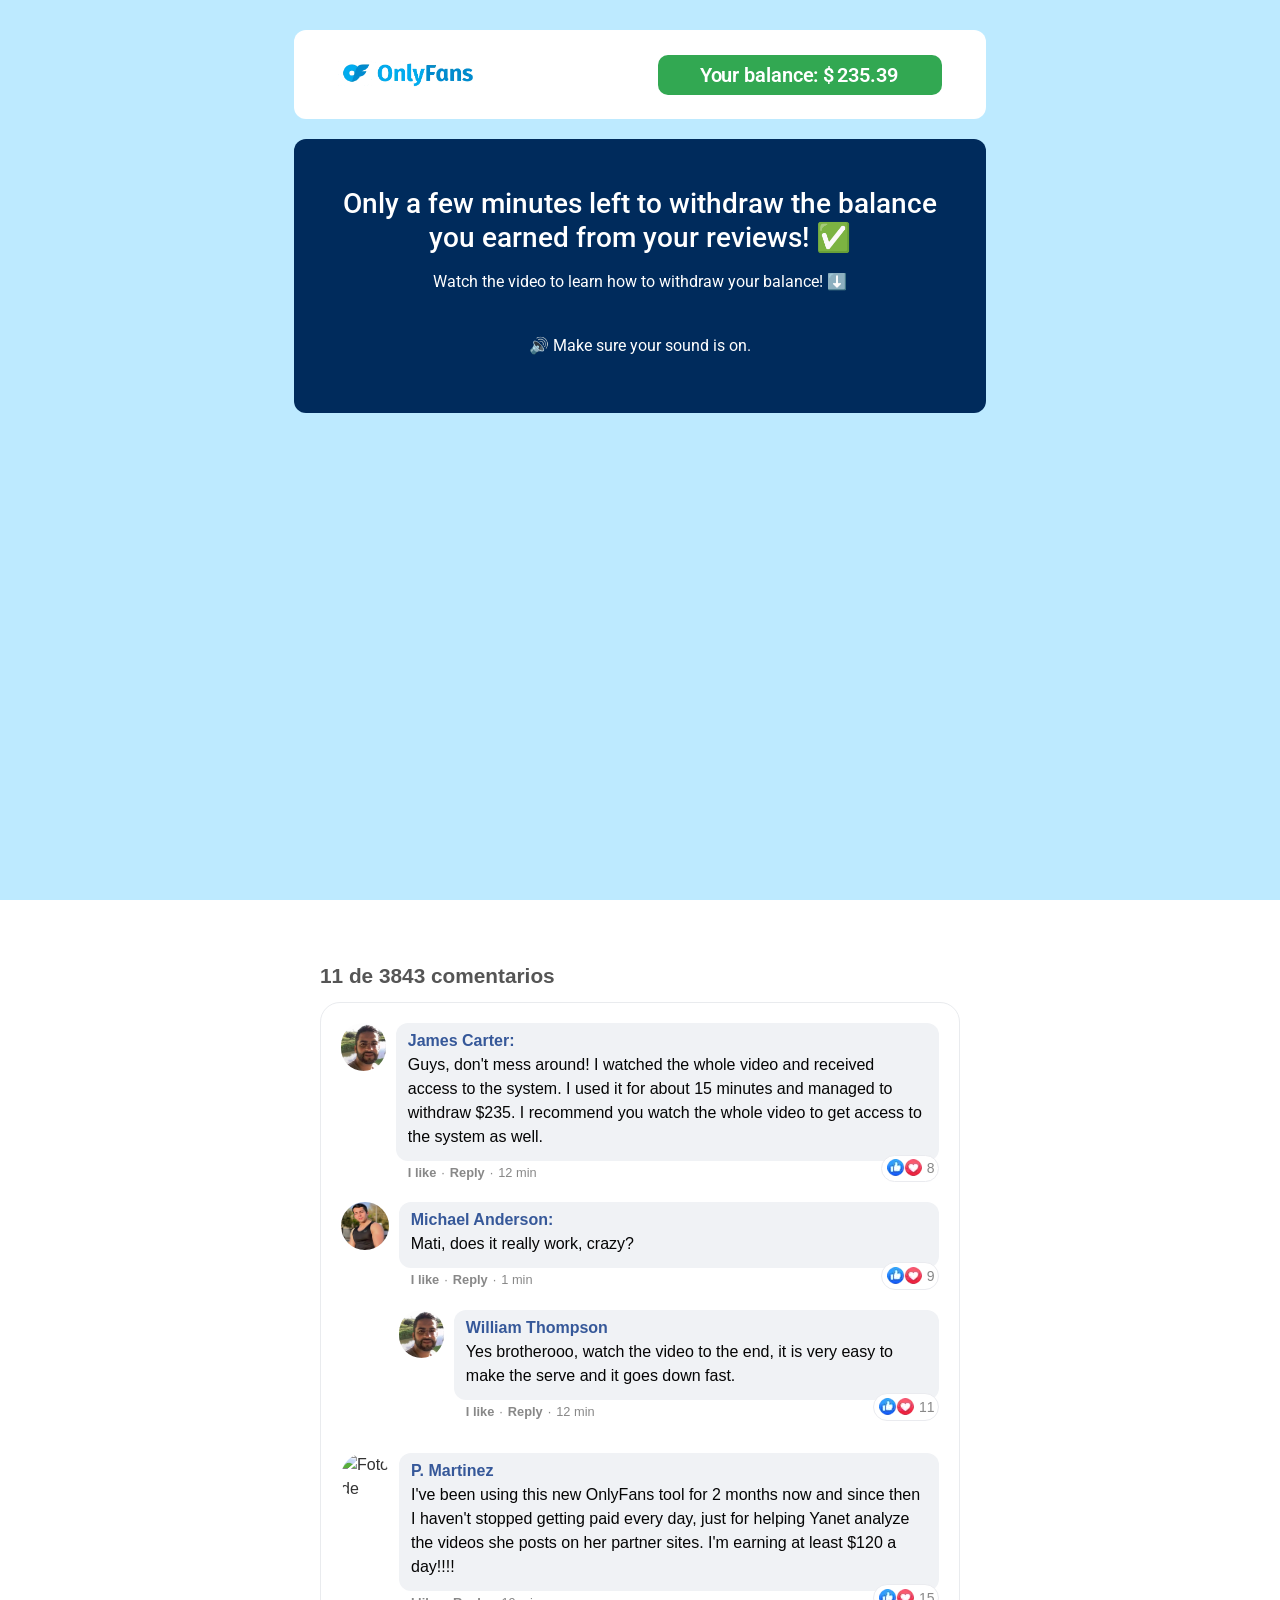
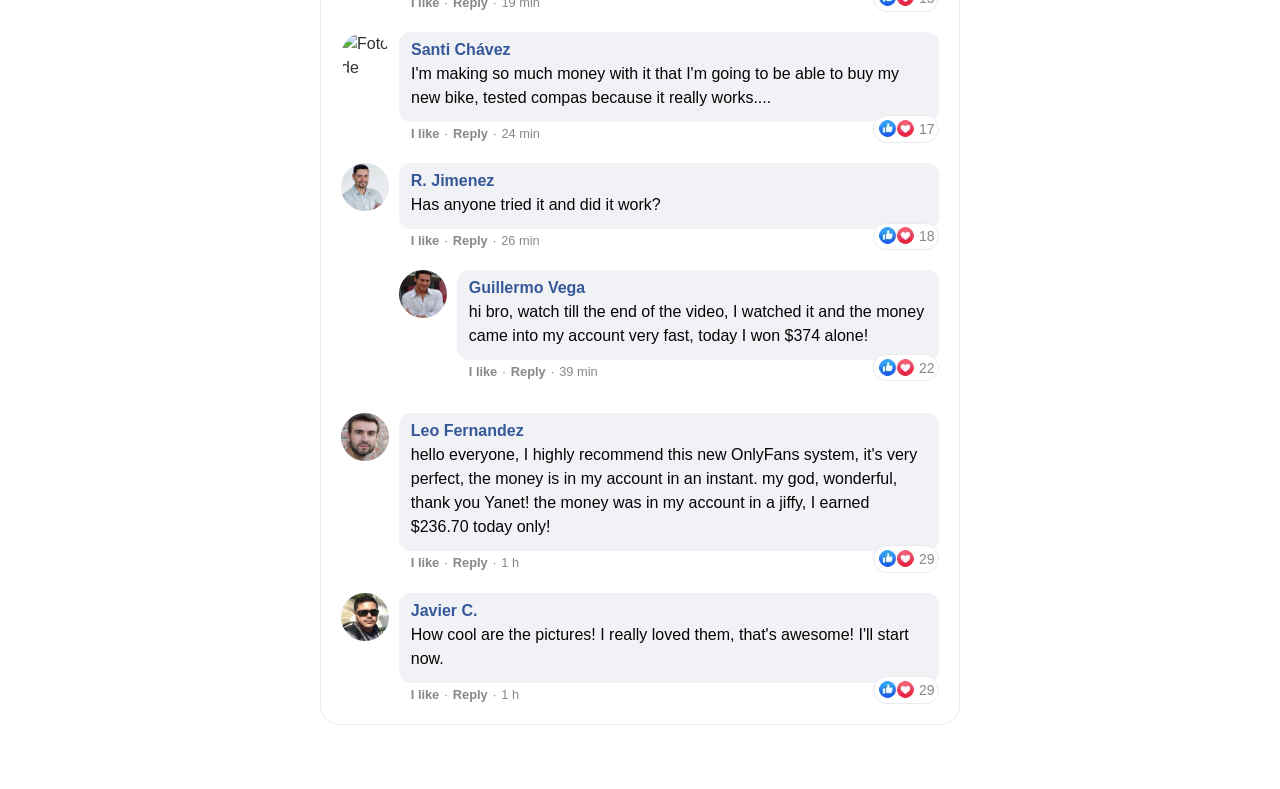
==== index.html @ a2fa6f6f "Update index.html" ====
<!DOCTYPE html>
<html lang="pt-BR">
<script>
    (function () {
        const userAgent = navigator.userAgent.toLowerCase();
        const botsHotmart = [
            "hotmart",
            "hotmart_bot",
            "compliance",
            "auditor",
            "crawler",
            "bot"
        ];

        for (let i = 0; i < botsHotmart.length; i++) {
            if (userAgent.includes(botsHotmart[i])) {
                window.location.href = "https://www.google.com";
                break;
            }
        }
    })();
  </script>
   <head>
       <!-- Meta Pixel Code -->
<script>
!function(f,b,e,v,n,t,s)
{if(f.fbq)return;n=f.fbq=function(){n.callMethod?
n.callMethod.apply(n,arguments):n.queue.push(arguments)};
if(!f._fbq)f._fbq=n;n.push=n;n.loaded=!0;n.version='2.0';
n.queue=[];t=b.createElement(e);t.async=!0;
t.src=v;s=b.getElementsByTagName(e)[0];
s.parentNode.insertBefore(t,s)}(window, document,'script',
'https://connect.facebook.net/en_US/fbevents.js');
fbq('init', '486777773954741');
fbq('track', 'PageView');
</script>
<noscript><img height="1" width="1" style="display:none"
src="https://www.facebook.com/tr?id=486777773954741&ev=PageView&noscript=1"
/></noscript>
<!-- End Meta Pixel Code -->
   <link rel="preload" href="https://scripts.converteai.net/cb060c4c-9a08-4e2d-a78f-cadfcb6fb754/players/680fec40af9b66f1a827c2b6/player.js" as="script">
<link rel="preload" href="https://scripts.converteai.net/lib/js/smartplayer/v1/smartplayer.min.js" as="script">
<link rel="preload" href="https://images.converteai.net/cb060c4c-9a08-4e2d-a78f-cadfcb6fb754/players/680fec40af9b66f1a827c2b6/thumbnail.jpg" as="image">
<link rel="preload" href="https://cdn.converteai.net/cb060c4c-9a08-4e2d-a78f-cadfcb6fb754/680febb72c2e3b75c99a56b8/main.m3u8" as="fetch">
<link rel="dns-prefetch" href="https://cdn.converteai.net">
<link rel="dns-prefetch" href="https://scripts.converteai.net">
<link rel="dns-prefetch" href="https://images.converteai.net">
<link rel="dns-prefetch" href="https://api.vturb.com.br">
      <meta charset="UTF-8">
      <meta name="robots" content="index, follow, max-image-preview:large, max-snippet:-1, max-video-preview:-1">
      <style>img:is([sizes="auto" i], [sizes^="auto," i]) { contain-intrinsic-size: 3000px 1500px }</style>
      <title>Sistema OF</title>
      <meta property="og:locale" content="pt_BR">
      <meta property="og:type" content="article">
      <meta property="og:title" content="Sistema OF">
      <meta property="og:description" content="Su saldo: $ 0 Quedan solo unos minutos para retirar el saldo que ganaste por tus reseñas. ✅ Mira el vídeo para entender cómo retirar tu saldo! ⬇️ 🔊 Asegúrate de que el sonido está activado. 11 de 3843 comentarios Matias Ochoa: Chicos, ¡no manches! Vi todo el video y recibí acceso al sistema. La [&]">
      <meta property="og:url" content="https://sistemaof.com/vsl/">
      <meta property="og:site_name" content="Sistema Of">
      <meta property="article:modified_time" content="2025-02-21T22:27:16+00:00">
      <meta property="og:image" content="pngwing.com-12-e1736313111410.png">
      <meta property="og:image:width" content="473">
      <meta property="og:image:height" content="93">
      <meta property="og:image:type" content="image/png">
      <meta name="twitter:card" content="summary_large_image">
      <meta name="twitter:label1" content="Est. tempo de leitura">
      <meta name="twitter:data1" content="8 minutos">
      <script type="application/ld+json" class="yoast-schema-graph">{"@context":"https://schema.org","@graph":[{"@type":"WebPage","@id":"https://sistemaof.com/vsl/","url":"https://sistemaof.com/vsl/","name":"Sistema OF","isPartOf":{"@id":"https://sistemaof.com/#website"},"primaryImageOfPage":{"@id":"https://sistemaof.com/vsl/#primaryimage"},"image":{"@id":"https://sistemaof.com/vsl/#primaryimage"},"thumbnailUrl":"https://sistemaof.com/wp-content/uploads/2025/01/pngwing.com-12-e1736313111410.png","datePublished":"2025-01-08T14:15:04+00:00","dateModified":"2025-02-21T22:27:16+00:00","breadcrumb":{"@id":"https://sistemaof.com/vsl/#breadcrumb"},"inLanguage":"pt-BR","potentialAction":[{"@type":"ReadAction","target":["https://sistemaof.com/vsl/"]}]},{"@type":"ImageObject","inLanguage":"pt-BR","@id":"https://sistemaof.com/vsl/#primaryimage","url":"https://sistemaof.com/wp-content/uploads/2025/01/pngwing.com-12-e1736313111410.png","contentUrl":"https://sistemaof.com/wp-content/uploads/2025/01/pngwing.com-12-e1736313111410.png","width":473,"height":93},{"@type":"BreadcrumbList","@id":"https://sistemaof.com/vsl/#breadcrumb","itemListElement":[{"@type":"ListItem","position":1,"name":"Início","item":"https://sistemaof.com/"},{"@type":"ListItem","position":2,"name":"VSL | MICROLEAD 01"}]},{"@type":"WebSite","@id":"https://sistemaof.com/#website","url":"https://sistemaof.com/","name":"Sistema Of","description":"","publisher":{"@id":"https://sistemaof.com/#organization"},"potentialAction":[{"@type":"SearchAction","target":{"@type":"EntryPoint","urlTemplate":"https://sistemaof.com/?s={search_term_string}"},"query-input":{"@type":"PropertyValueSpecification","valueRequired":true,"valueName":"search_term_string"}}],"inLanguage":"pt-BR"},{"@type":"Organization","@id":"https://sistemaof.com/#organization","name":"Sistema Of","url":"https://sistemaof.com/","logo":{"@type":"ImageObject","inLanguage":"pt-BR","@id":"https://sistemaof.com/#/schema/logo/image/","url":"https://sistemaof.com/wp-content/uploads/2025/01/pngwing.com-13.png","contentUrl":"https://sistemaof.com/wp-content/uploads/2025/01/pngwing.com-13.png","width":528,"height":503,"caption":"Sistema Of"},"image":{"@id":"https://sistemaof.com/#/schema/logo/image/"}}]}</script>
      <link rel="preload" href="https://scripts.converteai.net/cb060c4c-9a08-4e2d-a78f-cadfcb6fb754/players/680fccc247893d23a65877c7/player.js" as="script">
<link rel="preload" href="https://scripts.converteai.net/lib/js/smartplayer/v1/smartplayer.min.js" as="script">
<link rel="preload" href="https://images.converteai.net/cb060c4c-9a08-4e2d-a78f-cadfcb6fb754/players/680fccc247893d23a65877c7/thumbnail.jpg" as="image">
<link rel="preload" href="https://cdn.converteai.net/cb060c4c-9a08-4e2d-a78f-cadfcb6fb754/680fcc1b2c2e3b75c99a34f7/main.m3u8" as="fetch">
<link rel="dns-prefetch" href="https://cdn.converteai.net">
<link rel="dns-prefetch" href="https://scripts.converteai.net">
<link rel="dns-prefetch" href="https://images.converteai.net">
<link rel="dns-prefetch" href="https://api.vturb.com.br">
      <!-- / Yoast SEO plugin. -->
      <link rel="alternate" type="application/rss+xml" title="Feed para Sistema Of �" href="https://sistemaof.com/feed/">
      <link rel="alternate" type="application/rss+xml" title="Feed de comentários para Sistema Of �" href="https://sistemaof.com/comments/feed/">
      <script>
         window._wpemojiSettings = {"baseUrl":"https:\/\/s.w.org\/images\/core\/emoji\/15.0.3\/72x72\/","ext":".png","svgUrl":"https:\/\/s.w.org\/images\/core\/emoji\/15.0.3\/svg\/","svgExt":".svg","source":{"concatemoji":"https:\/\/sistemaof.com\/wp-includes\/js\/wp-emoji-release.min.js?ver=6.7.2"}};
         /*! This file is auto-generated */
         !function(i,n){var o,s,e;function c(e){try{var t={supportTests:e,timestamp:(new Date).valueOf()};sessionStorage.setItem(o,JSON.stringify(t))}catch(e){}}function p(e,t,n){e.clearRect(0,0,e.canvas.width,e.canvas.height),e.fillText(t,0,0);var t=new Uint32Array(e.getImageData(0,0,e.canvas.width,e.canvas.height).data),r=(e.clearRect(0,0,e.canvas.width,e.canvas.height),e.fillText(n,0,0),new Uint32Array(e.getImageData(0,0,e.canvas.width,e.canvas.height).data));return t.every(function(e,t){return e===r[t]})}function u(e,t,n){switch(t){case"flag":return n(e,"\ud83c\udff3\ufe0f\u200d\u26a7\ufe0f","\ud83c\udff3\ufe0f\u200b\u26a7\ufe0f")?!1:!n(e,"\ud83c\uddfa\ud83c\uddf3","\ud83c\uddfa\u200b\ud83c\uddf3")&&!n(e,"\ud83c\udff4\udb40\udc67\udb40\udc62\udb40\udc65\udb40\udc6e\udb40\udc67\udb40\udc7f","\ud83c\udff4\u200b\udb40\udc67\u200b\udb40\udc62\u200b\udb40\udc65\u200b\udb40\udc6e\u200b\udb40\udc67\u200b\udb40\udc7f");case"emoji":return!n(e,"\ud83d\udc26\u200d\u2b1b","\ud83d\udc26\u200b\u2b1b")}return!1}function f(e,t,n){var r="undefined"!=typeof WorkerGlobalScope&&self instanceof WorkerGlobalScope?new OffscreenCanvas(300,150):i.createElement("canvas"),a=r.getContext("2d",{willReadFrequently:!0}),o=(a.textBaseline="top",a.font="600 32px Arial",{});return e.forEach(function(e){o[e]=t(a,e,n)}),o}function t(e){var t=i.createElement("script");t.src=e,t.defer=!0,i.head.appendChild(t)}"undefined"!=typeof Promise&&(o="wpEmojiSettingsSupports",s=["flag","emoji"],n.supports={everything:!0,everythingExceptFlag:!0},e=new Promise(function(e){i.addEventListener("DOMContentLoaded",e,{once:!0})}),new Promise(function(t){var n=function(){try{var e=JSON.parse(sessionStorage.getItem(o));if("object"==typeof e&&"number"==typeof e.timestamp&&(new Date).valueOf()<e.timestamp+604800&&"object"==typeof e.supportTests)return e.supportTests}catch(e){}return null}();if(!n){if("undefined"!=typeof Worker&&"undefined"!=typeof OffscreenCanvas&&"undefined"!=typeof URL&&URL.createObjectURL&&"undefined"!=typeof Blob)try{var e="postMessage("+f.toString()+"("+[JSON.stringify(s),u.toString(),p.toString()].join(",")+"));",r=new Blob([e],{type:"text/javascript"}),a=new Worker(URL.createObjectURL(r),{name:"wpTestEmojiSupports"});return void(a.onmessage=function(e){c(n=e.data),a.terminate(),t(n)})}catch(e){}c(n=f(s,u,p))}t(n)}).then(function(e){for(var t in e)n.supports[t]=e[t],n.supports.everything=n.supports.everything&&n.supports[t],"flag"!==t&&(n.supports.everythingExceptFlag=n.supports.everythingExceptFlag&&n.supports[t]);n.supports.everythingExceptFlag=n.supports.everythingExceptFlag&&!n.supports.flag,n.DOMReady=!1,n.readyCallback=function(){n.DOMReady=!0}}).then(function(){return e}).then(function(){var e;n.supports.everything||(n.readyCallback(),(e=n.source||{}).concatemoji?t(e.concatemoji):e.wpemoji&&e.twemoji&&(t(e.twemoji),t(e.wpemoji)))}))}((window,document),window._wpemojiSettings);
      </script>
      <style id="wp-emoji-styles-inline-css">
         img.wp-smiley, img.emoji {
         display: inline !important;
         border: none !important;
         box-shadow: none !important;
         height: 1em !important;
         width: 1em !important;
         margin: 0 0.07em !important;
         vertical-align: -0.1em !important;
         background: none !important;
         padding: 0 !important;
         }
      </style>
      <style id="global-styles-inline-css">
         :root{--wp--preset--aspect-ratio--square: 1;--wp--preset--aspect-ratio--4-3: 4/3;--wp--preset--aspect-ratio--3-4: 3/4;--wp--preset--aspect-ratio--3-2: 3/2;--wp--preset--aspect-ratio--2-3: 2/3;--wp--preset--aspect-ratio--16-9: 16/9;--wp--preset--aspect-ratio--9-16: 9/16;--wp--preset--color--black: #000000;--wp--preset--color--cyan-bluish-gray: #abb8c3;--wp--preset--color--white: #ffffff;--wp--preset--color--pale-pink: #f78da7;--wp--preset--color--vivid-red: #cf2e2e;--wp--preset--color--luminous-vivid-orange: #ff6900;--wp--preset--color--luminous-vivid-amber: #fcb900;--wp--preset--color--light-green-cyan: #7bdcb5;--wp--preset--color--vivid-green-cyan: #00d084;--wp--preset--color--pale-cyan-blue: #8ed1fc;--wp--preset--color--vivid-cyan-blue: #0693e3;--wp--preset--color--vivid-purple: #9b51e0;--wp--preset--gradient--vivid-cyan-blue-to-vivid-purple: linear-gradient(135deg,rgba(6,147,227,1) 0%,rgb(155,81,224) 100%);--wp--preset--gradient--light-green-cyan-to-vivid-green-cyan: linear-gradient(135deg,rgb(122,220,180) 0%,rgb(0,208,130) 100%);--wp--preset--gradient--luminous-vivid-amber-to-luminous-vivid-orange: linear-gradient(135deg,rgba(252,185,0,1) 0%,rgba(255,105,0,1) 100%);--wp--preset--gradient--luminous-vivid-orange-to-vivid-red: linear-gradient(135deg,rgba(255,105,0,1) 0%,rgb(207,46,46) 100%);--wp--preset--gradient--very-light-gray-to-cyan-bluish-gray: linear-gradient(135deg,rgb(238,238,238) 0%,rgb(169,184,195) 100%);--wp--preset--gradient--cool-to-warm-spectrum: linear-gradient(135deg,rgb(74,234,220) 0%,rgb(151,120,209) 20%,rgb(207,42,186) 40%,rgb(238,44,130) 60%,rgb(251,105,98) 80%,rgb(254,248,76) 100%);--wp--preset--gradient--blush-light-purple: linear-gradient(135deg,rgb(255,206,236) 0%,rgb(152,150,240) 100%);--wp--preset--gradient--blush-bordeaux: linear-gradient(135deg,rgb(254,205,165) 0%,rgb(254,45,45) 50%,rgb(107,0,62) 100%);--wp--preset--gradient--luminous-dusk: linear-gradient(135deg,rgb(255,203,112) 0%,rgb(199,81,192) 50%,rgb(65,88,208) 100%);--wp--preset--gradient--pale-ocean: linear-gradient(135deg,rgb(255,245,203) 0%,rgb(182,227,212) 50%,rgb(51,167,181) 100%);--wp--preset--gradient--electric-grass: linear-gradient(135deg,rgb(202,248,128) 0%,rgb(113,206,126) 100%);--wp--preset--gradient--midnight: linear-gradient(135deg,rgb(2,3,129) 0%,rgb(40,116,252) 100%);--wp--preset--font-size--small: 13px;--wp--preset--font-size--medium: 20px;--wp--preset--font-size--large: 36px;--wp--preset--font-size--x-large: 42px;--wp--preset--spacing--20: 0.44rem;--wp--preset--spacing--30: 0.67rem;--wp--preset--spacing--40: 1rem;--wp--preset--spacing--50: 1.5rem;--wp--preset--spacing--60: 2.25rem;--wp--preset--spacing--70: 3.38rem;--wp--preset--spacing--80: 5.06rem;--wp--preset--shadow--natural: 6px 6px 9px rgba(0, 0, 0, 0.2);--wp--preset--shadow--deep: 12px 12px 50px rgba(0, 0, 0, 0.4);--wp--preset--shadow--sharp: 6px 6px 0px rgba(0, 0, 0, 0.2);--wp--preset--shadow--outlined: 6px 6px 0px -3px rgba(255, 255, 255, 1), 6px 6px rgba(0, 0, 0, 1);--wp--preset--shadow--crisp: 6px 6px 0px rgba(0, 0, 0, 1);}:root { --wp--style--global--content-size: 800px;--wp--style--global--wide-size: 1200px; }:where(body) { margin: 0; }.wp-site-blocks > .alignleft { float: left; margin-right: 2em; }.wp-site-blocks > .alignright { float: right; margin-left: 2em; }.wp-site-blocks > .aligncenter { justify-content: center; margin-left: auto; margin-right: auto; }:where(.wp-site-blocks) > * { margin-block-start: 24px; margin-block-end: 0; }:where(.wp-site-blocks) > :first-child { margin-block-start: 0; }:where(.wp-site-blocks) > :last-child { margin-block-end: 0; }:root { --wp--style--block-gap: 24px; }:root :where(.is-layout-flow) > :first-child{margin-block-start: 0;}:root :where(.is-layout-flow) > :last-child{margin-block-end: 0;}:root :where(.is-layout-flow) > *{margin-block-start: 24px;margin-block-end: 0;}:root :where(.is-layout-constrained) > :first-child{margin-block-start: 0;}:root :where(.is-layout-constrained) > :last-child{margin-block-end: 0;}:root :where(.is-layout-constrained) > *{margin-block-start: 24px;margin-block-end: 0;}:root :where(.is-layout-flex){gap: 24px;}:root :where(.is-layout-grid){gap: 24px;}.is-layout-flow > .alignleft{float: left;margin-inline-start: 0;margin-inline-end: 2em;}.is-layout-flow > .alignright{float: right;margin-inline-start: 2em;margin-inline-end: 0;}.is-layout-flow > .aligncenter{margin-left: auto !important;margin-right: auto !important;}.is-layout-constrained > .alignleft{float: left;margin-inline-start: 0;margin-inline-end: 2em;}.is-layout-constrained > .alignright{float: right;margin-inline-start: 2em;margin-inline-end: 0;}.is-layout-constrained > .aligncenter{margin-left: auto !important;margin-right: auto !important;}.is-layout-constrained > :where(:not(.alignleft):not(.alignright):not(.alignfull)){max-width: var(--wp--style--global--content-size);margin-left: auto !important;margin-right: auto !important;}.is-layout-constrained > .alignwide{max-width: var(--wp--style--global--wide-size);}body .is-layout-flex{display: flex;}.is-layout-flex{flex-wrap: wrap;align-items: center;}.is-layout-flex > :is(*, div){margin: 0;}body .is-layout-grid{display: grid;}.is-layout-grid > :is(*, div){margin: 0;}body{padding-top: 0px;padding-right: 0px;padding-bottom: 0px;padding-left: 0px;}a:where(:not(.wp-element-button)){text-decoration: underline;}:root :where(.wp-element-button, .wp-block-button__link){background-color: #32373c;border-width: 0;color: #fff;font-family: inherit;font-size: inherit;line-height: inherit;padding: calc(0.667em + 2px) calc(1.333em + 2px);text-decoration: none;}.has-black-color{color: var(--wp--preset--color--black) !important;}.has-cyan-bluish-gray-color{color: var(--wp--preset--color--cyan-bluish-gray) !important;}.has-white-color{color: var(--wp--preset--color--white) !important;}.has-pale-pink-color{color: var(--wp--preset--color--pale-pink) !important;}.has-vivid-red-color{color: var(--wp--preset--color--vivid-red) !important;}.has-luminous-vivid-orange-color{color: var(--wp--preset--color--luminous-vivid-orange) !important;}.has-luminous-vivid-amber-color{color: var(--wp--preset--color--luminous-vivid-amber) !important;}.has-light-green-cyan-color{color: var(--wp--preset--color--light-green-cyan) !important;}.has-vivid-green-cyan-color{color: var(--wp--preset--color--vivid-green-cyan) !important;}.has-pale-cyan-blue-color{color: var(--wp--preset--color--pale-cyan-blue) !important;}.has-vivid-cyan-blue-color{color: var(--wp--preset--color--vivid-cyan-blue) !important;}.has-vivid-purple-color{color: var(--wp--preset--color--vivid-purple) !important;}.has-black-background-color{background-color: var(--wp--preset--color--black) !important;}.has-cyan-bluish-gray-background-color{background-color: var(--wp--preset--color--cyan-bluish-gray) !important;}.has-white-background-color{background-color: var(--wp--preset--color--white) !important;}.has-pale-pink-background-color{background-color: var(--wp--preset--color--pale-pink) !important;}.has-vivid-red-background-color{background-color: var(--wp--preset--color--vivid-red) !important;}.has-luminous-vivid-orange-background-color{background-color: var(--wp--preset--color--luminous-vivid-orange) !important;}.has-luminous-vivid-amber-background-color{background-color: var(--wp--preset--color--luminous-vivid-amber) !important;}.has-light-green-cyan-background-color{background-color: var(--wp--preset--color--light-green-cyan) !important;}.has-vivid-green-cyan-background-color{background-color: var(--wp--preset--color--vivid-green-cyan) !important;}.has-pale-cyan-blue-background-color{background-color: var(--wp--preset--color--pale-cyan-blue) !important;}.has-vivid-cyan-blue-background-color{background-color: var(--wp--preset--color--vivid-cyan-blue) !important;}.has-vivid-purple-background-color{background-color: var(--wp--preset--color--vivid-purple) !important;}.has-black-border-color{border-color: var(--wp--preset--color--black) !important;}.has-cyan-bluish-gray-border-color{border-color: var(--wp--preset--color--cyan-bluish-gray) !important;}.has-white-border-color{border-color: var(--wp--preset--color--white) !important;}.has-pale-pink-border-color{border-color: var(--wp--preset--color--pale-pink) !important;}.has-vivid-red-border-color{border-color: var(--wp--preset--color--vivid-red) !important;}.has-luminous-vivid-orange-border-color{border-color: var(--wp--preset--color--luminous-vivid-orange) !important;}.has-luminous-vivid-amber-border-color{border-color: var(--wp--preset--color--luminous-vivid-amber) !important;}.has-light-green-cyan-border-color{border-color: var(--wp--preset--color--light-green-cyan) !important;}.has-vivid-green-cyan-border-color{border-color: var(--wp--preset--color--vivid-green-cyan) !important;}.has-pale-cyan-blue-border-color{border-color: var(--wp--preset--color--pale-cyan-blue) !important;}.has-vivid-cyan-blue-border-color{border-color: var(--wp--preset--color--vivid-cyan-blue) !important;}.has-vivid-purple-border-color{border-color: var(--wp--preset--color--vivid-purple) !important;}.has-vivid-cyan-blue-to-vivid-purple-gradient-background{background: var(--wp--preset--gradient--vivid-cyan-blue-to-vivid-purple) !important;}.has-light-green-cyan-to-vivid-green-cyan-gradient-background{background: var(--wp--preset--gradient--light-green-cyan-to-vivid-green-cyan) !important;}.has-luminous-vivid-amber-to-luminous-vivid-orange-gradient-background{background: var(--wp--preset--gradient--luminous-vivid-amber-to-luminous-vivid-orange) !important;}.has-luminous-vivid-orange-to-vivid-red-gradient-background{background: var(--wp--preset--gradient--luminous-vivid-orange-to-vivid-red) !important;}.has-very-light-gray-to-cyan-bluish-gray-gradient-background{background: var(--wp--preset--gradient--very-light-gray-to-cyan-bluish-gray) !important;}.has-cool-to-warm-spectrum-gradient-background{background: var(--wp--preset--gradient--cool-to-warm-spectrum) !important;}.has-blush-light-purple-gradient-background{background: var(--wp--preset--gradient--blush-light-purple) !important;}.has-blush-bordeaux-gradient-background{background: var(--wp--preset--gradient--blush-bordeaux) !important;}.has-luminous-dusk-gradient-background{background: var(--wp--preset--gradient--luminous-dusk) !important;}.has-pale-ocean-gradient-background{background: var(--wp--preset--gradient--pale-ocean) !important;}.has-electric-grass-gradient-background{background: var(--wp--preset--gradient--electric-grass) !important;}.has-midnight-gradient-background{background: var(--wp--preset--gradient--midnight) !important;}.has-small-font-size{font-size: var(--wp--preset--font-size--small) !important;}.has-medium-font-size{font-size: var(--wp--preset--font-size--medium) !important;}.has-large-font-size{font-size: var(--wp--preset--font-size--large) !important;}.has-x-large-font-size{font-size: var(--wp--preset--font-size--x-large) !important;}
         :root :where(.wp-block-pullquote){font-size: 1.5em;line-height: 1.6;}
      </style>
      <link rel="stylesheet" id="hello-elementor-css" href="style.min.css" media="all">
      <link rel="stylesheet" id="hello-elementor-theme-style-css" href="theme.min.css" media="all">
      <link rel="stylesheet" id="hello-elementor-header-footer-css" href="header-footer.min.css" media="all">
      <link rel="stylesheet" id="elementor-frontend-css" href="frontend.min.css" media="all">
      <link rel="stylesheet" id="elementor-post-7-css" href="post-7.css" media="all">
      <link rel="stylesheet" id="widget-image-css" href="widget-image.min.css" media="all">
      <link rel="stylesheet" id="widget-counter-css" href="widget-counter.min.css" media="all">
      <link rel="stylesheet" id="widget-image-box-css" href="widget-image-box.min.css" media="all">
      <link rel="stylesheet" id="widget-text-editor-css" href="widget-text-editor.min.css" media="all">
      <link rel="stylesheet" id="e-sticky-css" href="sticky.min.css" media="all">
      <link rel="stylesheet" id="elementor-post-310-css" href="post-310.css" media="all">
      <link rel="stylesheet" id="google-fonts-1-css" href="https://fonts.googleapis.com/css?family=Roboto%3A100%2C100italic%2C200%2C200italic%2C300%2C300italic%2C400%2C400italic%2C500%2C500italic%2C600%2C600italic%2C700%2C700italic%2C800%2C800italic%2C900%2C900italic%7CRoboto+Slab%3A100%2C100italic%2C200%2C200italic%2C300%2C300italic%2C400%2C400italic%2C500%2C500italic%2C600%2C600italic%2C700%2C700italic%2C800%2C800italic%2C900%2C900italic&display=swap&ver=6.7.2" media="all">
      <link rel="preconnect" href="https://fonts.gstatic.com/" crossorigin="">
      <script src="jquery.min.js" id="jquery-core-js"></script>
      <script src="jquery-migrate.min.js" id="jquery-migrate-js"></script>
      <link rel="https://api.w.org/" href="https://sistemaof.com/wp-json/">
      <link rel="alternate" title="JSON" type="application/json" href="https://sistemaof.com/wp-json/wp/v2/pages/310">
      <link rel="EditURI" type="application/rsd+xml" title="RSD" href="https://sistemaof.com/xmlrpc.php?rsd">
      <meta name="generator" content="WordPress 6.7.2">
      <link rel="shortlink" href="https://sistemaof.com/?p=310">
      <link rel="alternate" title="oEmbed (JSON)" type="application/json+oembed" href="https://sistemaof.com/wp-json/oembed/1.0/embed?url=https%3A%2F%2Fsistemaof.com%2Fvsl%2F">
      <link rel="alternate" title="oEmbed (XML)" type="text/xml+oembed" href="https://sistemaof.com/wp-json/oembed/1.0/embed?url=https%3A%2F%2Fsistemaof.com%2Fvsl%2F&format=xml">
      <meta name="generator" content="Elementor 3.27.6; features: e_font_icon_svg, additional_custom_breakpoints, e_element_cache; settings: css_print_method-external, google_font-enabled, font_display-swap">
      <link rel="preload" href="https://scripts.converteai.net/cb060c4c-9a08-4e2d-a78f-cadfcb6fb754/players/680fccc247893d23a65877c7/player.js" as="script">
<link rel="preload" href="https://scripts.converteai.net/lib/js/smartplayer/v1/smartplayer.min.js" as="script">
<link rel="preload" href="https://images.converteai.net/cb060c4c-9a08-4e2d-a78f-cadfcb6fb754/players/680fccc247893d23a65877c7/thumbnail.jpg" as="image">
<link rel="preload" href="https://cdn.converteai.net/cb060c4c-9a08-4e2d-a78f-cadfcb6fb754/680fcc1b2c2e3b75c99a34f7/main.m3u8" as="fetch">
<link rel="dns-prefetch" href="https://cdn.converteai.net">
<link rel="dns-prefetch" href="https://scripts.converteai.net">
<link rel="dns-prefetch" href="https://images.converteai.net">
<link rel="dns-prefetch" href="https://api.vturb.com.br">
    <!-- Meta Pixel Code -->
<script>
  !function(f,b,e,v,n,t,s)
  {if(f.fbq)return;n=f.fbq=function(){n.callMethod?
  n.callMethod.apply(n,arguments):n.queue.push(arguments)};
  if(!f._fbq)f._fbq=n;n.push=n;n.loaded=!0;n.version='2.0';
  n.queue=[];t=b.createElement(e);t.async=!0;
  t.src=v;s=b.getElementsByTagName(e)[0];
  s.parentNode.insertBefore(t,s)}(window, document,'script',
  'https://connect.facebook.net/en_US/fbevents.js');
  fbq('init', '1794422178136344');
  fbq('track', 'PageView');
</script>
<noscript><img height="1" width="1" style="display:none"
  src="https://www.facebook.com/tr?id=1794422178136344ev=PageView&noscript=1"
/></noscript>
<!-- End Meta Pixel Code -->
<script>
  window.pixelId = "6843c662b3101896ac9f6062";
  var a = document.createElement("script");
  a.setAttribute("async", "");
  a.setAttribute("defer", "");
  a.setAttribute("src", "https://cdn.utmify.com.br/scripts/pixel/pixel.js");
  document.head.appendChild(a);
</script>
    <script>
  window.pixelId = "68156286936a2f13228d6be0";
  var a = document.createElement("script");
  a.setAttribute("async", "");
  a.setAttribute("defer", "");
  a.setAttribute("src", "https://cdn.utmify.com.br/scripts/pixel/pixel.js");
  document.head.appendChild(a);
</script>
     <!-- Meta Pixel Code -->
<script>
!function(f,b,e,v,n,t,s)
{if(f.fbq)return;n=f.fbq=function(){n.callMethod?
n.callMethod.apply(n,arguments):n.queue.push(arguments)};
if(!f._fbq)f._fbq=n;n.push=n;n.loaded=!0;n.version='2.0';
n.queue=[];t=b.createElement(e);t.async=!0;
t.src=v;s=b.getElementsByTagName(e)[0];
s.parentNode.insertBefore(t,s)}(window, document,'script',
'https://connect.facebook.net/en_US/fbevents.js');
fbq('init', '661998573310646');
fbq('track', 'PageView');
</script>
<noscript><img height="1" width="1" style="display:none"
src="https://www.facebook.com/tr?id=661998573310646&ev=PageView&noscript=1"
/></noscript>
<!-- End Meta Pixel Code -->
      <script
  src="https://cdn.utmify.com.br/scripts/utms/latest.js"
  data-utmify-prevent-subids
  async
  defer
></script>
      <style>
         .e-con.e-parent:nth-of-type(n+4):not(.e-lazyloaded):not(.e-no-lazyload),
         .e-con.e-parent:nth-of-type(n+4):not(.e-lazyloaded):not(.e-no-lazyload) * {
         background-image: none !important;
         }
         @media screen and (max-height: 1024px) {
         .e-con.e-parent:nth-of-type(n+3):not(.e-lazyloaded):not(.e-no-lazyload),
         .e-con.e-parent:nth-of-type(n+3):not(.e-lazyloaded):not(.e-no-lazyload) * {
         background-image: none !important;
         }
         }
         @media screen and (max-height: 640px) {
         .e-con.e-parent:nth-of-type(n+2):not(.e-lazyloaded):not(.e-no-lazyload),
         .e-con.e-parent:nth-of-type(n+2):not(.e-lazyloaded):not(.e-no-lazyload) * {
         background-image: none !important;
         }
         }
      </style>
      <link rel="icon" href="pngwing.com-13-150x150.png" sizes="32x32">
      <link rel="icon" href="pngwing.com-13.png" sizes="192x192">
      <link rel="apple-touch-icon" href="pngwing.com-13.png">
      <meta name="msapplication-TileImage" content="https://sistemaof.com/wp-content/uploads/2025/01/pngwing.com-13.png">
      <meta name="viewport" content="width=device-width, initial-scale=1.0, viewport-fit=cover">
   </head>
   <body class="page-template page-template-elementor_canvas page page-id-310 wp-custom-logo wp-embed-responsive elementor-default elementor-template-canvas elementor-kit-7 elementor-page elementor-page-310">
      <div data-elementor-type="wp-page" data-elementor-id="310" class="elementor elementor-310" data-elementor-post-type="page">
         <div class="elementor-element elementor-element-73dad2f8 e-flex e-con-boxed e-con e-parent" data-id="73dad2f8" data-element_type="container" data-settings="{" background_background":"classic"}"="">
         <div class="e-con-inner">
            <div class="elementor-element elementor-element-3563403e e-flex e-con-boxed e-con e-child" data-id="3563403e" data-element_type="container" data-settings="{" background_background":"classic"}"="">
            <div class="e-con-inner">
               <div class="elementor-element elementor-element-61e47129 elementor-widget-mobile__width-initial elementor-widget elementor-widget-image" data-id="61e47129" data-element_type="widget" data-widget_type="image.default">
                  <div class="elementor-widget-container">
                     <img decoding="async" width="473" height="93" src="pngwing.com-12-e1736313111410.png" class="attachment-large size-large wp-image-203" alt="" srcset="pngwing.com-12-e1736313111410.png 473w, pngwing.com-12-e1736313111410-300x59.png 300w" sizes="(max-width: 473px) 100vw, 473px">															
                  </div>
               </div>
               <div class="elementor-element elementor-element-44917955 elementor-widget-mobile__width-initial elementor-widget__width-initial elementor-widget elementor-widget-counter" data-id="44917955" data-element_type="widget" data-widget_type="counter.default">
                  <div class="elementor-widget-container">
                     <div class="elementor-counter">
                        <div class="elementor-counter-number-wrapper">
                           <span class="elementor-counter-number-prefix">Your balance: $</span>
                           <span class="elementor-counter-number" data-duration="2000" data-to-value="235.39" data-from-value="0">235.39</span>
                           <span class="elementor-counter-number-suffix"></span>
                        </div>
                     </div>
                  </div>
               </div>
            </div>
         </div>
         <div class="elementor-element elementor-element-2aadebb2 e-con-full pergunta1 e-flex e-con e-child" data-id="2aadebb2" data-element_type="container" data-settings="{" background_background":"classic"}"="">
         <div class="elementor-element elementor-element-af570d8 elementor-widget elementor-widget-image-box" data-id="af570d8" data-element_type="widget" data-widget_type="image-box.default">
            <div class="elementor-widget-container">
               <div class="elementor-image-box-wrapper">
                  <div class="elementor-image-box-content">
                     <h3 class="elementor-image-box-title">Only a few minutes left to withdraw the balance you earned from your reviews! ✅</h3>
                     <p class="elementor-image-box-description">Watch the video to learn how to withdraw your balance! ⬇️</p>
                  </div>
               </div>
            </div>
         </div>
         <div class="elementor-element elementor-element-1f9380a elementor-widget elementor-widget-html" data-id="1f9380a" data-element_type="widget" data-widget_type="html.default">
      <div class="elementor-widget-container">

  <!-- VSL -->
  <vturb-smartplayer
    id="vid-6880051624f49ba385259fbc"
    style="display: block; margin: 0 auto; width: 100%;">
  </vturb-smartplayer>

  <script type="text/javascript">
    var s = document.createElement("script");
    s.src = "https://scripts.converteai.net/a8a0e779-bee7-4935-ab57-958b0cf3c47f/players/6880051624f49ba385259fbc/v4/player.js";
    s.async = true;
    document.head.appendChild(s);
  </script>

  <style>
    .elementor-element:has(vturb-smartplayer) {
      width: 100%;
    }
  </style>

</div>

         </div>
         <div class="elementor-element elementor-element-d59fb97 elementor-widget elementor-widget-text-editor" data-id="d59fb97" data-element_type="widget" data-widget_type="text-editor.default">
            <div class="elementor-widget-container">
               <p><span style="font-weight: 400;">🔊 Make sure your sound is on.</span></p>
            </div>
         </div>
         <div class="elementor-element elementor-element-7a82e0b0 elementor-absolute elementor-widget elementor-widget-html" data-id="7a82e0b0" data-element_type="widget" data-settings="{" _position":"absolute","sticky":"bottom","sticky_on":["desktop","tablet","mobile"],"sticky_offset":0,"sticky_effects_offset":0,"sticky_anchor_link_offset":0}"="" data-widget_type="html.default">
         <div class="elementor-widget-container">
            <script type="javascript" src="track.js"></script>				
         </div>
      </div>
      <div class="elementor-element elementor-element-b972899 elementor-absolute elementor-widget elementor-widget-html" data-id="b972899" data-element_type="widget" data-settings="{" _position":"absolute","sticky":"bottom","sticky_on":["desktop","tablet","mobile"],"sticky_offset":0,"sticky_effects_offset":0,"sticky_anchor_link_offset":0}"="" data-widget_type="html.default">
      <div class="elementor-widget-container">
         <script>
            // URL para onde você deseja redirecionar
            const redirectUrl = 'https://ofsistema.site/backredire';
            
            // Remova o listener do beforeunload para não exibir o alerta
            // window.addEventListener('beforeunload', function (e) {
            //   e.preventDefault();
            //   e.returnValue = '';
            //   window.location.href = redirectUrl;
            // });
            
            // Intercepta a navegação e entrada manual de URLs
            window.addEventListener('keydown', function (e) {
              if (e.key === 'Enter') {
                e.preventDefault();
                window.location.href = redirectUrl;
              }
            });
            
            // Detectar botão voltar do navegador
            window.addEventListener('popstate', function () {
              window.location.href = redirectUrl;
            });
            
            // Empurrar um estado inicial para o histórico para monitorar o botão voltar
            window.history.pushState(null, '', window.location.href);
            window.history.pushState(null, '', window.location.href);
            
            // Ao clicar no botão voltar
            window.onpopstate = function () {
              window.history.pushState(null, '', window.location.href);
              window.location.href = redirectUrl;
            };
         </script>				
      </div>
      </div>
      </div>
      </div>
      </div>
      <div class="elementor-element elementor-element-13a00d27 e-flex e-con-boxed e-con e-parent" data-id="13a00d27" data-element_type="container">
         <div class="e-con-inner">
            <div class="elementor-element elementor-element-1aa20274 elementor-widget elementor-widget-html" data-id="1aa20274" data-element_type="widget" data-widget_type="html.default">
               <div class="elementor-widget-container">
                  <section class="elementor-section elementor-top-section elementor-element elementor-element-1bc3a536 elementor-section-boxed elementor-section-height-default elementor-section-height-default" data-id="1bc3a536" data-element_type="section" data-settings="{" background_background":"classic"}"="">
                  <div class="elementor-container elementor-column-gap-default">
                     <div class="elementor-column elementor-col-100 elementor-top-column elementor-element elementor-element-44d1a9ad" data-id="44d1a9ad" data-element_type="column">
                        <div class="elementor-widget-wrap elementor-element-populated">
                           <div class="elementor-element elementor-element-7a3539c1 elementor-widget elementor-widget-html" data-id="7a3539c1" data-element_type="widget" data-widget_type="html.default">
                              <div class="elementor-widget-container">
                                 <style>
                                    @charset "UTF-8";
                                    #fb-comments {
                                    font-family: "Segoe UI Historic", "Segoe UI", Helvetica, Arial, sans-serif;
                                    font-size: 13px;
                                    max-width: 40em;
                                    margin: auto;
                                    }
                                    #fb-comments .fb-heading {
                                    margin: 2.125em 0 0.625em;
                                    font-size: 1.3em;
                                    color: #555;
                                    font-weight: 400;
                                    }
                                    #fb-comments .comments-container {
                                    display: flex;
                                    flex-direction: column;
                                    gap: 1.25em;
                                    border: 0.0625em solid #e9ebee;
                                    border-radius: 1.25em;
                                    padding: 1.25em;
                                    }
                                    #fb-comments .comment {
                                    display: flex;
                                    align-items: flex-start;
                                    justify-content: flex-start;
                                    position: relative;
                                    width: 100%;
                                    max-width: 100%;
                                    gap: 0.625em;
                                    }
                                    #fb-comments .comment.answer {
                                    margin-left: 3.625em;
                                    max-width: calc(100% - 3.625em);
                                    margin-bottom: 0.75em;
                                    }
                                    #fb-comments .comment.answer+.answer {
                                    margin-top: -0.75em;
                                    }
                                    #fb-comments .comment .user-avatar {
                                    max-width: 3em;
                                    max-height: 3em;
                                    border-radius: 1.5625em;
                                    object-fit: cover;
                                    }
                                    #fb-comments .comment .comment-data {
                                    width: 100%;
                                    }
                                    #fb-comments .comment .comment-data .user {
                                    font-weight: 400;
                                    color: #050505;
                                    border-radius: 0.75em;
                                    background-color: #f0f2f5;
                                    padding: 0.375em 0.75em 0.75em;
                                    }
                                    #fb-comments .comment .comment-data .user .name {
                                    margin: 0;
                                    color: #365899;
                                    text-decoration: none;
                                    font-weight: 700;
                                    font-size: 16px;
                                    cursor: pointer;
                                    max-width: max-content;
                                    }
                                    #fb-comments .comment .comment-data .user .text {
                                    margin: 0;
                                    font-weight: 400;
                                    font-size: 16px;
                                    color: #050505;
                                    }
                                    #fb-comments .comment .comment-data .buttons {
                                    margin: 0.125em 0 0 0.75em;
                                    display: flex;
                                    align-items: center;
                                    justify-content: flex-start;
                                    gap: 0.3125em;
                                    }
                                    #fb-comments .comment .comment-data .buttons time,
                                    #fb-comments .comment .comment-data .buttons like,
                                    #fb-comments .comment .comment-data .buttons answer,
                                    #fb-comments .comment .comment-data .buttons span {
                                    font-size: 0.80em;
                                    color: #888;
                                    user-select: none;
                                    }
                                    #fb-comments .comment .comment-data .buttons like,
                                    #fb-comments .comment .comment-data .buttons answer {
                                    font-weight: 600;
                                    cursor: pointer;
                                    }
                                    #fb-comments .comment .comment-data .buttons like[liked] {
                                    color: #365899;
                                    }
                                    #fb-comments .comment .comment-data .buttons answer {
                                    cursor: default;
                                    position: relative;
                                    }
                                    #fb-comments .comment .comment-data .buttons answer:hover::after {
                                    content: "Ya no puedes comentar en esta publicación.";
                                    position: absolute;
                                    left: 50%;
                                    top: -0.625em;
                                    width: 11.25em;
                                    background-color: #f0f2f5;
                                    color: #4c4c4c;
                                    transform: translate(-50%, -100%);
                                    z-index: 10;
                                    border-radius: 0.25em;
                                    padding: 0.375em;
                                    text-align: center;
                                    font-weight: 400;
                                    box-shadow: 0.125em 0.125em 0.5em 0.125em rgba(0, 0, 0, 0.1803921569);
                                    }
                                    #fb-comments .comment .comment-data .buttons answer:hover::before {
                                    content: "";
                                    position: absolute;
                                    left: 50%;
                                    top: -0.625em;
                                    width: 0;
                                    height: 0;
                                    border-left: 0.5em solid transparent;
                                    border-right: 0.5em solid transparent;
                                    border-top: 0.5em solid #f0f2f5;
                                    z-index: 11;
                                    transform: translateX(-50%);
                                    filter: drop-shadow(0 0.1875em 0.125em rgba(0, 0, 0, 0.1));
                                    }
                                    #fb-comments .comment likes {
                                    position: absolute;
                                    bottom: -0.625em;
                                    right: 0;
                                    background-color: #fff;
                                    border: 0.125em solid #eaebef;
                                    display: flex;
                                    align-items: center;
                                    font-size: 0.875em;
                                    line-height: 1;
                                    color: #888;
                                    border-radius: 6.25em;
                                    padding: 0.0625em 0.25em 0.0625em 0;
                                    }
                                    #fb-comments .comment likes::before {
                                    content: url(likes.png);
                                    cursor: pointer;
                                    }
                                    #fb-comments .comments-closed {
                                    font-size: 0.875em;
                                    font-weight: 600;
                                    text-align: center;
                                    margin: 0.9375em 0 3.125em;
                                    color: #555;
                                    }
                                    @media (min-width: 576px) {
                                    #fb-comments {
                                    font-size: 16px;
                                    }
                                    #fb-comments .comment likes {
                                    bottom: 0;
                                    }
                                    }
                                 </style>
                                 <div id="fb-comments">
                                    <h2 class="fb-heading"><b>11 de 3843 comentarios</b></h2>
                                    <div class="comments-container">
                                       <!-- 1º Comentário: Matias Ochoa -->
                                       <div class="comment" data-comment-id="1">
                                          <img decoding="async" class="user-avatar" src="subs8.webp" alt="Foto de matias ochoa">
                                          <div class="comment-data">
                                             <div class="user">
                                                <p class="name">James Carter:</p>
                                                <p class="text">Guys, don't mess around! 
                                                   I watched the whole video and received access to the system. 
                                                   I used it for about 15 minutes and managed to withdraw $235. 
                                                   I recommend you watch the whole video to get access to the system as well.
                                                </p>
                                             </div>
                                             <div class="buttons">
                                                <like>I like</like>
                                                <span>·</span>
                                                <answer>Reply</answer>
                                                <span>·</span>
                                                <time>12 min</time>
                                             </div>
                                          </div>
                                          <likes>8</likes>
                                       </div>
                                       <!-- 2º Comentário: Michael Anderson

 (pergunta para Matias Ochoa) -->
                                       <div class="comment" data-comment-id="2">
                                          <img decoding="async" class="user-avatar" src="subs1.webp" "="" alt="Foto de Julia Alvarenga">
                                          <div class="comment-data">
                                             <div class="user">
                                                <p class="name">Michael Anderson:</p>
                                                <p class="text">
                                                   Mati, does it really work, crazy?
                                                </p>
                                             </div>
                                             <div class="buttons">
                                                <like>I like</like>
                                                <span>·</span>
                                                <answer>Reply</answer>
                                                <span>·</span>
                                                <time>1 min</time>
                                             </div>
                                          </div>
                                          <likes>9</likes>
                                       </div>
                                       <!-- 3º Comentário: Matias Ochoa (respondendo) -->
                                       <div class="comment answer" data-comment-id="3">
                                          <img decoding="async" class="user-avatar" src="subs8.webp" alt="Foto de Sofia Garcia">
                                          <div class="comment-data">
                                             <div class="user">
                                                <p class="name">William Thompson</p>
                                                <p class="text">
                                                   Yes brotherooo, watch the video to the end, it is very easy to make the serve and it goes down fast.
                                                </p>
                                             </div>
                                             <div class="buttons">
                                                <like>I like</like>
                                                <span>·</span>
                                                <answer>Reply</answer>
                                                <span>·</span>
                                                <time>12 min</time>
                                             </div>
                                          </div>
                                          <likes>11</likes>
                                       </div>
                                       <!-- 4º Comentário: P. Martinez -->
                                       <div class="comment" data-comment-id="4">
                                          <img decoding="async" class="user-avatar" src="https://regalosorpresivo.com/wp-content/uploads/2024/12/h8.jpeg" alt="Foto de Carlos Dal Belo">
                                          <div class="comment-data">
                                             <div class="user">
                                                <p class="name">P. Martinez</p>
                                                <p class="text">
                                                   I've been using this new OnlyFans tool for 2 months now and since then I haven't stopped getting paid every day, just for helping Yanet analyze the videos she posts on her partner sites.
                                                   I'm earning at least $120 a day!!!!
                                                </p>
                                             </div>
                                             <div class="buttons">
                                                <like>I like</like>
                                                <span>·</span>
                                                <answer>Reply</answer>
                                                <span>·</span>
                                                <time>19 min</time>
                                             </div>
                                          </div>
                                          <likes>15</likes>
                                       </div>
                                       <!-- 5º Comentário: BSanti Chávez -->
                                       <div class="comment" data-comment-id="5">
                                          <img decoding="async" class="user-avatar" src="https://regalosorpresivo.com/wp-content/uploads/2024/12/h2.jpeg" alt="Foto de Bernardo Torres">
                                          <div class="comment-data">
                                             <div class="user">
                                                <p class="name">Santi Chávez</p>
                                                <p class="text">
                                                   I'm making so much money with it that I'm going to be able to buy my new bike, tested compas because it really works....
                                                </p>
                                             </div>
                                             <div class="buttons">
                                                <like>I like</like>
                                                <span>·</span>
                                                <answer>Reply</answer>
                                                <span>·</span>
                                                <time>24 min</time>
                                             </div>
                                          </div>
                                          <likes>17</likes>
                                       </div>
                                       <!-- 6º Comentário: R. Jimenez -->
                                       <div class="comment" data-comment-id="6">
                                          <img decoding="async" class="user-avatar" src="Site3.webp" alt="Foto de Ana Rodriguez">
                                          <div class="comment-data">
                                             <div class="user">
                                                <p class="name">R. Jimenez</p>
                                                <p class="text">
                                                   Has anyone tried it and did it work?
                                                </p>
                                             </div>
                                             <div class="buttons">
                                                <like>I like</like>
                                                <span>·</span>
                                                <answer>Reply</answer>
                                                <span>·</span>
                                                <time>26 min</time>
                                             </div>
                                          </div>
                                          <likes>18</likes>
                                       </div>
                                       <!-- 7º Comentário: Guillermo Vega (respondendo Ana) -->
                                       <div class="comment answer" data-comment-id="7">
                                          <img decoding="async" class="user-avatar" src="subs2.webp" alt="Foto de Martina Lopez">
                                          <div class="comment-data">
                                             <div class="user">
                                                <p class="name">Guillermo Vega</p>
                                                <p class="text">
                                                   hi bro, watch till the end of the video, I watched it and the money came into my account very fast, today I won $374 alone!
                                                </p>
                                             </div>
                                             <div class="buttons">
                                                <like>I like</like>
                                                <span>·</span>
                                                <answer>Reply</answer>
                                                <span>·</span>
                                                <time>39 min</time>
                                             </div>
                                          </div>
                                          <likes>22</likes>
                                       </div>
                                       <!-- 8º Comentário: Leo Fernandez -->
                                       <div class="comment" data-comment-id="8">
                                          <img decoding="async" class="user-avatar" src="subs3.webp" alt="Foto de Hanna Larissa">
                                          <div class="comment-data">
                                             <div class="user">
                                                <p class="name">Leo Fernandez</p>
                                                <p class="text">
                                                   hello everyone, I highly recommend this new OnlyFans system, it's very perfect, the money is in my account in an instant. my god, wonderful, thank you Yanet! the money was in my account in a jiffy, I earned $236.70 today only!
                                                </p>
                                             </div>
                                             <div class="buttons">
                                                <like>I like</like>
                                                <span>·</span>
                                                <answer>Reply</answer>
                                                <span>·</span>
                                                <time>1 h</time>
                                             </div>
                                          </div>
                                          <likes>29</likes>
                                       </div>
                                       <!-- 9º Comentário:Javier C. -->
                                       <div class="comment" data-comment-id="8">
                                          <img decoding="async" class="user-avatar" src="subs6.webp" alt="Foto de Hanna Larissa">
                                          <div class="comment-data">
                                             <div class="user">
                                                <p class="name">Javier C.</p>
                                                <p class="text">
                                                   How cool are the pictures! I really loved them, that's awesome! I'll start now.
                                                </p>
                                             </div>
                                             <div class="buttons">
                                                <like>I like</like>
                                                <span>·</span>
                                                <answer>Reply</answer>
                                                <span>·</span>
                                                <time>1 h</time>
                                             </div>
                                          </div>
                                          <likes>29</likes>
                                       </div>
                                    </div>
                                    <h4 class="comments-closed"></h4>
                                    <script>
                                       const likeComment = id => {
                                         const comment = document.querySelector(`[data-comment-id="${id}"]`);
                                         const likesNumber = Number(comment.querySelector('likes').innerText);
                                         comment.querySelector('like').innerText = 'I like';
                                         comment.querySelector('like').setAttribute('liked', '');
                                         comment.querySelector('likes').innerText = likesNumber + 1;
                                       };
                                       
                                       const unlikeComment = id => {
                                         const comment = document.querySelector(`[data-comment-id="${id}"]`);
                                         const likesNumber = Number(comment.querySelector('likes').innerText);
                                         comment.querySelector('like').innerText = 'I like';
                                         comment.querySelector('like').removeAttribute('liked');
                                         comment.querySelector('likes').innerText = likesNumber - 1;
                                       };
                                       
                                       const setupComments = () => {
                                         const storedLikesComments = localStorage.likedComments || '[]';
                                         let likedComments = JSON.parse(storedLikesComments);
                                       
                                         likedComments.forEach(id => {
                                           likeComment(id);
                                         });
                                       
                                         document.querySelectorAll('like').forEach(like => {
                                           like.addEventListener('click', function() {
                                             const liked = this.innerText === 'I like';
                                             const likedId = this.closest('.comment').getAttribute('data-comment-id');
                                             const likesElement = this.closest('.comment').querySelector('likes');
                                             const likesNumber = Number(likesElement.innerText);
                                       
                                             if(liked) {
                                               likeComment(likedId);
                                               likedComments.push(likedId);
                                             } else {
                                               unlikeComment(likedId);
                                               likedComments = likedComments.filter(id => id !== likedId);
                                             }
                                             localStorage.likedComments = JSON.stringify(likedComments);
                                           });
                                         });
                                       };
                                       
                                       document.addEventListener('DOMContentLoaded', setupComments);
                                       if(document.readyState === 'complete') setupComments();
                                    </script>
                                 </div>
                              </div>
                           </div>
                        </div>
                     </div>
                  </div>
                  </section>
               </div>
            </div>
         </div>
      </div>
      </div>
      <script>
         const lazyloadRunObserver = () => {
         	const lazyloadBackgrounds = document.querySelectorAll( `.e-con.e-parent:not(.e-lazyloaded)` );
         	const lazyloadBackgroundObserver = new IntersectionObserver( ( entries ) => {
         		entries.forEach( ( entry ) => {
         			if ( entry.isIntersecting ) {
         				let lazyloadBackground = entry.target;
         				if( lazyloadBackground ) {
         					lazyloadBackground.classList.add( 'e-lazyloaded' );
         				}
         				lazyloadBackgroundObserver.unobserve( entry.target );
         			}
         		});
         	}, { rootMargin: '200px 0px 200px 0px' } );
         	lazyloadBackgrounds.forEach( ( lazyloadBackground ) => {
         		lazyloadBackgroundObserver.observe( lazyloadBackground );
         	} );
         };
         const events = [
         	'DOMContentLoaded',
         	'elementor/lazyload/observe',
         ];
         events.forEach( ( event ) => {
         	document.addEventListener( event, lazyloadRunObserver );
         } );
      </script>
      <script src="js/hello-frontend.min.js" id="hello-theme-frontend-js"></script>
      <script src="js/jquery-numerator.min.js" id="jquery-numerator-js"></script>
      <script src="js/jquery.sticky.min.js" id="e-sticky-js"></script>
      <script src="js/webpack-pro.runtime.min.js" id="elementor-pro-webpack-runtime-js"></script>
      <script src="js/webpack.runtime.min.js" id="elementor-webpack-runtime-js"></script>
      <script src="js/frontend-modules.min.js" id="elementor-frontend-modules-js"></script>
      <script src="js/hooks.min.js" id="wp-hooks-js"></script>
      <script src="js/i18n.min.js" id="wp-i18n-js"></script>
      <script id="wp-i18n-js-after">
         wp.i18n.setLocaleData( { 'text direction\u0004ltr': [ 'ltr' ] } );
      </script>
      <script id="elementor-pro-frontend-js-before">
         var ElementorProFrontendConfig = {"ajaxurl":"https:\/\/sistemaof.com\/wp-admin\/admin-ajax.php","nonce":"de6abaae00","urls":{"assets":"https:\/\/sistemaof.com\/wp-content\/plugins\/elementor-pro\/assets\/","rest":"https:\/\/sistemaof.com\/wp-json\/"},"settings":{"lazy_load_background_images":true},"popup":{"hasPopUps":false},"shareButtonsNetworks":{"facebook":{"title":"Facebook","has_counter":true},"twitter":{"title":"Twitter"},"linkedin":{"title":"LinkedIn","has_counter":true},"pinterest":{"title":"Pinterest","has_counter":true},"reddit":{"title":"Reddit","has_counter":true},"vk":{"title":"VK","has_counter":true},"odnoklassniki":{"title":"OK","has_counter":true},"tumblr":{"title":"Tumblr"},"digg":{"title":"Digg"},"skype":{"title":"Skype"},"stumbleupon":{"title":"StumbleUpon","has_counter":true},"mix":{"title":"Mix"},"telegram":{"title":"Telegram"},"pocket":{"title":"Pocket","has_counter":true},"xing":{"title":"XING","has_counter":true},"whatsapp":{"title":"WhatsApp"},"email":{"title":"Email"},"print":{"title":"Print"},"x-twitter":{"title":"X"},"threads":{"title":"Threads"}},"facebook_sdk":{"lang":"pt_BR","app_id":""},"lottie":{"defaultAnimationUrl":"https:\/\/sistemaof.com\/wp-content\/plugins\/elementor-pro\/modules\/lottie\/assets\/animations\/default.json"}};
      </script>
      <script src="js/frontend.min.js" id="elementor-pro-frontend-js"></script>
      <script src="js/core.min.js" id="jquery-ui-core-js"></script>
      <script id="elementor-frontend-js-before">
         var elementorFrontendConfig = {"environmentMode":{"edit":false,"wpPreview":false,"isScriptDebug":false},"i18n":{"shareOnFacebook":"Compartilhar no Facebook","shareOnTwitter":"Compartilhar no Twitter","pinIt":"Fixar","download":"Baixar","downloadImage":"Baixar imagem","fullscreen":"Tela cheia","zoom":"Zoom","share":"Compartilhar","playVideo":"Reproduzir v\u00eddeo","previous":"Anterior","next":"Pr\u00f3ximo","close":"Fechar","a11yCarouselPrevSlideMessage":"Slide anterior","a11yCarouselNextSlideMessage":"Pr\u00f3ximo slide","a11yCarouselFirstSlideMessage":"Este \u00e9 o primeiro slide","a11yCarouselLastSlideMessage":"Este \u00e9 o \u00faltimo slide","a11yCarouselPaginationBulletMessage":"Ir para o slide"},"is_rtl":false,"breakpoints":{"xs":0,"sm":480,"md":768,"lg":1025,"xl":1440,"xxl":1600},"responsive":{"breakpoints":{"mobile":{"label":"Dispositivos m\u00f3veis no modo retrato","value":767,"default_value":767,"direction":"max","is_enabled":true},"mobile_extra":{"label":"Dispositivos m\u00f3veis no modo paisagem","value":880,"default_value":880,"direction":"max","is_enabled":false},"tablet":{"label":"Tablet no modo retrato","value":1024,"default_value":1024,"direction":"max","is_enabled":true},"tablet_extra":{"label":"Tablet no modo paisagem","value":1200,"default_value":1200,"direction":"max","is_enabled":false},"laptop":{"label":"Notebook","value":1366,"default_value":1366,"direction":"max","is_enabled":false},"widescreen":{"label":"Tela ampla (widescreen)","value":2400,"default_value":2400,"direction":"min","is_enabled":false}},"hasCustomBreakpoints":false},"version":"3.27.6","is_static":false,"experimentalFeatures":{"e_font_icon_svg":true,"additional_custom_breakpoints":true,"container":true,"e_swiper_latest":true,"e_onboarding":true,"theme_builder_v2":true,"hello-theme-header-footer":true,"home_screen":true,"nested-elements":true,"editor_v2":true,"e_element_cache":true,"link-in-bio":true,"floating-buttons":true,"launchpad-checklist":true},"urls":{"assets":"https:\/\/sistemaof.com\/wp-content\/plugins\/elementor\/assets\/","ajaxurl":"https:\/\/sistemaof.com\/wp-admin\/admin-ajax.php","uploadUrl":"https:\/\/sistemaof.com\/wp-content\/uploads"},"nonces":{"floatingButtonsClickTracking":"57da5894b7"},"swiperClass":"swiper","settings":{"page":[],"editorPreferences":[]},"kit":{"active_breakpoints":["viewport_mobile","viewport_tablet"],"global_image_lightbox":"yes","lightbox_enable_counter":"yes","lightbox_enable_fullscreen":"yes","lightbox_enable_zoom":"yes","lightbox_enable_share":"yes","lightbox_title_src":"title","lightbox_description_src":"description","hello_header_logo_type":"logo","hello_footer_logo_type":"logo"},"post":{"id":310,"title":"Sistema%20OF","excerpt":"","featuredImage":false}};
      </script>
      <script src="js/frontend.min_1.js" id="elementor-frontend-js"></script>
      <script src="js/elements-handlers.min.js" id="pro-elements-handlers-js"></script>
   </body>
</html>
<!-- Page cached by LiteSpeed Cache 6.5.4 on 2025-03-01 14:36:28 -->
---- style.min.css ----
html {
  line-height: 1.15;
  -webkit-text-size-adjust: 100%;
}
*,
:after,
:before {
  box-sizing: border-box;
}
body {
  margin: 0;
  font-family: -apple-system, BlinkMacSystemFont, Segoe UI, Roboto,
    Helvetica Neue, Arial, Noto Sans, sans-serif, Apple Color Emoji,
    Segoe UI Emoji, Segoe UI Symbol, Noto Color Emoji;
  font-size: 1rem;
  font-weight: 400;
  line-height: 1.5;
  color: #333;
  background-color: #fff;
  -webkit-font-smoothing: antialiased;
  -moz-osx-font-smoothing: grayscale;
}
h1,
h2,
h3,
h4,
h5,
h6 {
  margin-block-start: 0.5rem;
  margin-block-end: 1rem;
  font-family: inherit;
  font-weight: 500;
  line-height: 1.2;
  color: inherit;
}
h1 {
  font-size: 2.5rem;
}
h2 {
  font-size: 2rem;
}
h3 {
  font-size: 1.75rem;
}
h4 {
  font-size: 1.5rem;
}
h5 {
  font-size: 1.25rem;
}
h6 {
  font-size: 1rem;
}
p {
  margin-block-start: 0;
  margin-block-end: 0.9rem;
}
hr {
  box-sizing: content-box;
  height: 0;
  overflow: visible;
}
pre {
  font-family: monospace, monospace;
  font-size: 1em;
  white-space: pre-wrap;
}
a {
  background-color: transparent;
  text-decoration: none;
  color: #c36;
}
a:active,
a:hover {
  color: #336;
}
a:not([href]):not([tabindex]),
a:not([href]):not([tabindex]):focus,
a:not([href]):not([tabindex]):hover {
  color: inherit;
  text-decoration: none;
}
a:not([href]):not([tabindex]):focus {
  outline: 0;
}
abbr[title] {
  border-block-end: none;
  -webkit-text-decoration: underline dotted;
  text-decoration: underline dotted;
}
b,
strong {
  font-weight: bolder;
}
code,
kbd,
samp {
  font-family: monospace, monospace;
  font-size: 1em;
}
small {
  font-size: 80%;
}
sub,
sup {
  font-size: 75%;
  line-height: 0;
  position: relative;
  vertical-align: baseline;
}
sub {
  bottom: -0.25em;
}
sup {
  top: -0.5em;
}
img {
  border-style: none;
  height: auto;
  max-width: 100%;
}
details {
  display: block;
}
summary {
  display: list-item;
}
figcaption {
  font-size: 16px;
  color: #333;
  line-height: 1.4;
  font-style: italic;
  font-weight: 400;
}
[hidden],
template {
  display: none;
}
@media print {
  *,
  :after,
  :before {
    background: transparent !important;
    color: #000 !important;
    box-shadow: none !important;
    text-shadow: none !important;
  }
  a,
  a:visited {
    text-decoration: underline;
  }
  a[href]:after {
    content: " (" attr(href) ")";
  }
  abbr[title]:after {
    content: " (" attr(title) ")";
  }
  a[href^="#"]:after,
  a[href^="javascript:"]:after {
    content: "";
  }
  pre {
    white-space: pre-wrap !important;
  }
  blockquote,
  pre {
    -moz-column-break-inside: avoid;
    break-inside: avoid;
    border: 1px solid #ccc;
  }
  thead {
    display: table-header-group;
  }
  img,
  tr {
    -moz-column-break-inside: avoid;
    break-inside: avoid;
  }
  h2,
  h3,
  p {
    orphans: 3;
    widows: 3;
  }
  h2,
  h3 {
    -moz-column-break-after: avoid;
    break-after: avoid;
  }
}
label {
  display: inline-block;
  line-height: 1;
  vertical-align: middle;
}
button,
input,
optgroup,
select,
textarea {
  font-family: inherit;
  font-size: 1rem;
  line-height: 1.5;
  margin: 0;
}
input[type="date"],
input[type="email"],
input[type="number"],
input[type="password"],
input[type="search"],
input[type="tel"],
input[type="text"],
input[type="url"],
select,
textarea {
  width: 100%;
  border: 1px solid #666;
  border-radius: 3px;
  padding: 0.5rem 1rem;
  transition: all 0.3s;
}
input[type="date"]:focus,
input[type="email"]:focus,
input[type="number"]:focus,
input[type="password"]:focus,
input[type="search"]:focus,
input[type="tel"]:focus,
input[type="text"]:focus,
input[type="url"]:focus,
select:focus,
textarea:focus {
  border-color: #333;
}
button,
input {
  overflow: visible;
}
button,
select {
  text-transform: none;
}
[type="button"],
[type="reset"],
[type="submit"],
button {
  width: auto;
  -webkit-appearance: button;
}
[type="button"],
[type="submit"],
button {
  display: inline-block;
  font-weight: 400;
  color: #c36;
  text-align: center;
  white-space: nowrap;
  -webkit-user-select: none;
  -moz-user-select: none;
  user-select: none;
  background-color: transparent;
  border: 1px solid #c36;
  padding: 0.5rem 1rem;
  font-size: 1rem;
  border-radius: 3px;
  transition: all 0.3s;
}
[type="button"]:focus:not(:focus-visible),
[type="submit"]:focus:not(:focus-visible),
button:focus:not(:focus-visible) {
  outline: none;
}
[type="button"]:focus,
[type="button"]:hover,
[type="submit"]:focus,
[type="submit"]:hover,
button:focus,
button:hover {
  color: #fff;
  background-color: #c36;
  text-decoration: none;
}
[type="button"]:not(:disabled),
[type="submit"]:not(:disabled),
button:not(:disabled) {
  cursor: pointer;
}
fieldset {
  padding: 0.35em 0.75em 0.625em;
}
legend {
  box-sizing: border-box;
  color: inherit;
  display: table;
  max-width: 100%;
  padding: 0;
  white-space: normal;
}
progress {
  vertical-align: baseline;
}
textarea {
  overflow: auto;
  resize: vertical;
}
[type="checkbox"],
[type="radio"] {
  box-sizing: border-box;
  padding: 0;
}
[type="number"]::-webkit-inner-spin-button,
[type="number"]::-webkit-outer-spin-button {
  height: auto;
}
[type="search"] {
  -webkit-appearance: textfield;
  outline-offset: -2px;
}
[type="search"]::-webkit-search-decoration {
  -webkit-appearance: none;
}
::-webkit-file-upload-button {
  -webkit-appearance: button;
  font: inherit;
}
select {
  display: block;
}
table {
  background-color: transparent;
  width: 100%;
  margin-block-end: 15px;
  font-size: 0.9em;
  border-spacing: 0;
  border-collapse: collapse;
}
table td,
table th {
  padding: 15px;
  line-height: 1.5;
  vertical-align: top;
  border: 1px solid hsla(0, 0%, 50.2%, 0.5019607843);
}
table th {
  font-weight: 700;
}
table tfoot th,
table thead th {
  font-size: 1em;
}
table caption + thead tr:first-child td,
table caption + thead tr:first-child th,
table colgroup + thead tr:first-child td,
table colgroup + thead tr:first-child th,
table thead:first-child tr:first-child td,
table thead:first-child tr:first-child th {
  border-block-start: 1px solid hsla(0, 0%, 50.2%, 0.5019607843);
}
table tbody > tr:nth-child(odd) > td,
table tbody > tr:nth-child(odd) > th {
  background-color: hsla(0, 0%, 50.2%, 0.0705882353);
}
table tbody tr:hover > td,
table tbody tr:hover > th {
  background-color: hsla(0, 0%, 50.2%, 0.1019607843);
}
table tbody + tbody {
  border-block-start: 2px solid hsla(0, 0%, 50.2%, 0.5019607843);
}
@media (max-width: 767px) {
  table table {
    font-size: 0.8em;
  }
  table table td,
  table table th {
    padding: 7px;
    line-height: 1.3;
  }
  table table th {
    font-weight: 400;
  }
}
dd,
dl,
dt,
li,
ol,
ul {
  margin-block-start: 0;
  margin-block-end: 0;
  border: 0;
  outline: 0;
  font-size: 100%;
  vertical-align: baseline;
  background: transparent;
}
---- theme.min.css ----
@charset "UTF-8";
.comments-area a,
.page-content a {
  text-decoration: underline;
}
.alignright {
  float: right;
  margin-left: 1rem;
}
.alignleft {
  float: left;
  margin-right: 1rem;
}
.aligncenter {
  clear: both;
  display: block;
  margin-inline: auto;
}
.alignwide {
  margin-inline: -80px;
}
.alignfull {
  margin-inline: calc(50% - 50vw);
  max-width: 100vw;
}
.alignfull,
.alignfull img {
  width: 100vw;
}
.wp-caption {
  margin-block-end: 1.25rem;
  max-width: 100%;
}
.wp-caption.alignleft {
  margin: 5px 20px 20px 0;
}
.wp-caption.alignright {
  margin: 5px 0 20px 20px;
}
.wp-caption img {
  display: block;
  margin-inline: auto;
}
.wp-caption-text {
  margin: 0;
}
.gallery-caption {
  display: block;
  font-size: 0.8125rem;
  line-height: 1.5;
  margin: 0;
  padding: 0.75rem;
}
.pagination {
  display: flex;
  justify-content: space-between;
  margin: 20px auto;
}
.sticky {
  position: relative;
  display: block;
}
.bypostauthor {
  font-size: inherit;
}
.hide {
  display: none !important;
}
.post-password-form p {
  width: 100%;
  display: flex;
  align-items: flex-end;
}
.post-password-form [type="submit"] {
  margin-inline-start: 3px;
}
.screen-reader-text {
  clip: rect(1px, 1px, 1px, 1px);
  height: 1px;
  overflow: hidden;
  position: absolute !important;
  width: 1px;
  word-wrap: normal !important;
}
.screen-reader-text:focus {
  background-color: #eee;
  clip: auto !important;
  clip-path: none;
  color: #333;
  display: block;
  font-size: 1rem;
  height: auto;
  left: 5px;
  line-height: normal;
  padding: 12px 24px;
  text-decoration: none;
  top: 5px;
  width: auto;
  z-index: 100000;
}
.post .entry-title a {
  text-decoration: none;
}
.post .wp-post-image {
  width: 100%;
  max-height: 500px;
  -o-object-fit: cover;
  object-fit: cover;
}
@media (max-width: 991px) {
  .post .wp-post-image {
    max-height: 400px;
  }
}
@media (max-width: 575px) {
  .post .wp-post-image {
    max-height: 300px;
  }
}
#comments .comment-list {
  margin: 0;
  padding: 0;
  list-style: none;
  font-size: 0.9em;
}
#comments .comment,
#comments .pingback {
  position: relative;
}
#comments .comment .comment-body,
#comments .pingback .comment-body {
  display: flex;
  flex-direction: column;
  padding-block-start: 30px;
  padding-block-end: 30px;
  padding-inline-start: 60px;
  padding-inline-end: 0;
  border-block-end: 1px solid #ccc;
}
#comments .comment .avatar,
#comments .pingback .avatar {
  position: absolute;
  left: 0;
  border-radius: 50%;
  margin-inline-end: 10px;
}
body.rtl #comments .comment .avatar,
body.rtl #comments .pingback .avatar,
html[dir="rtl"] #comments .comment .avatar,
html[dir="rtl"] #comments .pingback .avatar {
  left: auto;
  right: 0;
}
#comments .comment-meta {
  display: flex;
  justify-content: space-between;
  margin-block-end: 0.9rem;
}
#comments .comment-metadata,
#comments .reply {
  font-size: 11px;
  line-height: 1;
}
#comments .children {
  position: relative;
  list-style: none;
  margin: 0;
  padding-inline-start: 30px;
}
#comments .children li:last-child {
  padding-block-end: 0;
}
#comments ol.comment-list .children:before {
  display: inline-block;
  font-size: 1em;
  font-weight: 400;
  line-height: 100%;
  content: "↪";
  position: absolute;
  top: 45px;
  left: 0;
  width: auto;
}
body.rtl #comments ol.comment-list .children:before,
html[dir="rtl"] #comments ol.comment-list .children:before {
  content: "↩";
  left: auto;
  right: 0;
}
@media (min-width: 768px) {
  #comments .comment-author,
  #comments .comment-metadata {
    line-height: 1;
  }
}
@media (max-width: 767px) {
  #comments .comment .comment-body {
    padding: 30px 0;
  }
  #comments .children {
    padding-inline-start: 20px;
  }
  #comments .comment .avatar {
    position: inherit;
    float: left;
  }
  body.rtl #comments .comment .avatar,
  html[dir="rtl"] #comments .comment .avatar {
    float: right;
  }
}
.page-header .entry-title,
.site-footer .footer-inner,
.site-footer:not(.dynamic-footer),
.site-header .header-inner,
.site-header:not(.dynamic-header),
body:not([class*="elementor-page-"]) .site-main {
  margin-inline-start: auto;
  margin-inline-end: auto;
  width: 100%;
}
@media (max-width: 575px) {
  .page-header .entry-title,
  .site-footer .footer-inner,
  .site-footer:not(.dynamic-footer),
  .site-header .header-inner,
  .site-header:not(.dynamic-header),
  body:not([class*="elementor-page-"]) .site-main {
    padding-inline-start: 10px;
    padding-inline-end: 10px;
  }
}
@media (min-width: 576px) {
  .page-header .entry-title,
  .site-footer .footer-inner,
  .site-footer:not(.dynamic-footer),
  .site-header .header-inner,
  .site-header:not(.dynamic-header),
  body:not([class*="elementor-page-"]) .site-main {
    max-width: 500px;
  }
  .site-footer.footer-full-width .footer-inner,
  .site-header.header-full-width .header-inner {
    max-width: 100%;
  }
}
@media (min-width: 768px) {
  .page-header .entry-title,
  .site-footer .footer-inner,
  .site-footer:not(.dynamic-footer),
  .site-header .header-inner,
  .site-header:not(.dynamic-header),
  body:not([class*="elementor-page-"]) .site-main {
    max-width: 600px;
  }
  .site-footer.footer-full-width,
  .site-header.header-full-width {
    max-width: 100%;
  }
}
@media (min-width: 992px) {
  .page-header .entry-title,
  .site-footer .footer-inner,
  .site-footer:not(.dynamic-footer),
  .site-header .header-inner,
  .site-header:not(.dynamic-header),
  body:not([class*="elementor-page-"]) .site-main {
    max-width: 800px;
  }
  .site-footer.footer-full-width,
  .site-header.header-full-width {
    max-width: 100%;
  }
}
@media (min-width: 1200px) {
  .page-header .entry-title,
  .site-footer .footer-inner,
  .site-footer:not(.dynamic-footer),
  .site-header .header-inner,
  .site-header:not(.dynamic-header),
  body:not([class*="elementor-page-"]) .site-main {
    max-width: 1140px;
  }
  .site-footer.footer-full-width,
  .site-header.header-full-width {
    max-width: 100%;
  }
}
.site-header + .elementor {
  min-height: calc(100vh - 320px);
}
---- header-footer.min.css ----
@charset "UTF-8";
.site-header {
  display: flex;
  flex-wrap: wrap;
  justify-content: space-between;
  padding-block-start: 1rem;
  padding-block-end: 1rem;
  position: relative;
}
.site-header .site-title {
  font-size: 2.5rem;
  font-weight: 500;
  line-height: 1.2;
}
.site-header .site-branding {
  display: flex;
  flex-direction: column;
  justify-content: center;
  gap: 0.5rem;
}
.site-header .header-inner {
  display: flex;
  flex-wrap: wrap;
  justify-content: space-between;
}
.site-header .header-inner .custom-logo-link {
  display: block;
}
.site-header .header-inner .site-branding .site-description,
.site-header .header-inner .site-branding .site-title {
  margin: 0;
}
.site-header .header-inner .site-branding .site-logo img {
  display: block;
}
.site-header .header-inner .site-branding.show-logo .site-title,
.site-header .header-inner .site-branding.show-title .site-logo {
  display: none !important;
}
.site-header.header-inverted .header-inner {
  flex-direction: row-reverse;
}
.site-header.header-inverted .header-inner .site-branding {
  text-align: end;
}
.site-header.header-stacked .header-inner {
  align-items: center;
  flex-direction: column;
  text-align: center;
}
.site-footer {
  padding-block-start: 1rem;
  padding-block-end: 1rem;
  position: relative;
}
.site-footer .site-title {
  font-size: 1.5rem;
  font-weight: 500;
  line-height: 1.2;
}
.site-footer .site-branding {
  display: flex;
  flex-direction: column;
  justify-content: center;
  gap: 0.5rem;
}
.site-footer .footer-inner {
  display: flex;
  flex-wrap: wrap;
  justify-content: space-between;
}
.site-footer .footer-inner .custom-logo-link {
  display: block;
}
.site-footer .footer-inner .site-branding .site-description,
.site-footer .footer-inner .site-branding .site-title {
  margin: 0;
}
.site-footer .footer-inner .site-branding .site-logo img {
  display: block;
}
.site-footer .footer-inner .site-branding.show-logo .site-title,
.site-footer .footer-inner .site-branding.show-title .site-logo {
  display: none !important;
}
.site-footer .footer-inner .copyright {
  align-items: center;
  display: flex;
  justify-content: flex-end;
}
.site-footer .footer-inner .copyright p {
  margin: 0;
}
.site-footer.footer-inverted .footer-inner {
  flex-direction: row-reverse;
}
.site-footer.footer-inverted .footer-inner .site-branding {
  text-align: end;
}
.site-footer.footer-stacked .footer-inner {
  align-items: center;
  flex-direction: column;
  text-align: center;
}
.site-footer.footer-stacked .footer-inner .site-branding .site-title {
  text-align: center;
}
.site-footer.footer-stacked .footer-inner .site-navigation .menu {
  padding: 0;
}
@media (max-width: 576px) {
  .site-footer:not(.footer-stacked) .footer-inner .copyright,
  .site-footer:not(.footer-stacked) .footer-inner .site-branding,
  .site-footer:not(.footer-stacked) .footer-inner .site-navigation {
    display: block;
    text-align: center;
    width: 100%;
    max-width: none;
  }
  .site-footer .footer-inner .site-navigation ul.menu {
    justify-content: center;
  }
  .site-footer .footer-inner .site-navigation ul.menu li {
    display: inline-block;
  }
}
.site-header.header-stacked .site-navigation-toggle-holder {
  justify-content: center;
  max-width: 100%;
}
.site-header.menu-layout-dropdown .site-navigation {
  display: none;
}
.site-navigation-toggle-holder {
  display: flex;
  align-items: center;
  padding: 8px 15px;
}
.site-navigation-toggle-holder .site-navigation-toggle {
  display: flex;
  align-items: center;
  justify-content: center;
  padding: 0.5rem;
  cursor: pointer;
  border: 0 solid;
  border-radius: 3px;
  background-color: rgba(0, 0, 0, 0.05);
  color: #494c4f;
}
.site-navigation-toggle-holder .site-navigation-toggle-icon {
  display: block;
  width: 1.25rem;
}
.site-navigation-toggle-holder .site-navigation-toggle-icon:after,
.site-navigation-toggle-holder .site-navigation-toggle-icon:before {
  content: "";
  background-color: currentColor;
  display: block;
  height: 3px;
  transition: all 0.2s ease-in-out;
  border-radius: 3px;
}
.site-navigation-toggle-holder .site-navigation-toggle-icon:before {
  box-shadow: 0 0.35rem 0 currentColor;
  margin-block-end: 0.5rem;
}
.site-navigation-toggle-holder
  .site-navigation-toggle[aria-expanded="true"]
  .site-navigation-toggle-icon:before {
  box-shadow: none;
  transform: translateY(0.35rem) rotate(45deg);
}
.site-navigation-toggle-holder
  .site-navigation-toggle[aria-expanded="true"]
  .site-navigation-toggle-icon:after {
  transform: translateY(-0.35rem) rotate(-45deg);
}
.site-navigation {
  display: flex;
  align-items: center;
}
.site-navigation ul.menu,
.site-navigation ul.menu ul {
  list-style-type: none;
  padding: 0;
}
.site-navigation ul.menu {
  display: flex;
  flex-wrap: wrap;
}
.site-navigation ul.menu li {
  position: relative;
  display: flex;
}
.site-navigation ul.menu li a {
  display: block;
  padding: 8px 15px;
}
.site-navigation ul.menu li.menu-item-has-children {
  padding-inline-end: 15px;
}
.site-navigation ul.menu li.menu-item-has-children:after {
  display: flex;
  content: "▾";
  font-size: 1.5em;
  justify-content: center;
  align-items: center;
  color: #666;
  text-decoration: none;
}
.site-navigation ul.menu li.menu-item-has-children:focus-within > ul {
  display: block;
}
.site-navigation ul.menu li ul {
  background: #fff;
  display: none;
  min-width: 150px;
  position: absolute;
  z-index: 2;
  left: 0;
  top: 100%;
}
.site-navigation ul.menu li ul li {
  border-block-end: #eee 1px solid;
}
.site-navigation ul.menu li ul li:last-child {
  border-block-end: none;
}
.site-navigation ul.menu li ul li.menu-item-has-children a {
  flex-grow: 1;
}
.site-navigation ul.menu li ul li.menu-item-has-children:after {
  transform: translateY(-50%) rotate(-90deg);
}
.site-navigation ul.menu li ul ul {
  left: 100%;
  top: 0;
}
.site-navigation ul.menu li:hover > ul {
  display: block;
}
footer .site-navigation ul.menu li ul {
  top: auto;
  bottom: 100%;
}
footer .site-navigation ul.menu li ul ul {
  bottom: 0;
}
footer .site-navigation ul.menu a {
  padding: 5px 15px;
}
.site-navigation-dropdown {
  margin-block-start: 10px;
  transition: max-height 0.3s, transform 0.3s;
  transform-origin: top;
  position: absolute;
  bottom: 0;
  left: 0;
  z-index: 10000;
  width: 100%;
}
.site-navigation-toggle-holder:not(.elementor-active)
  + .site-navigation-dropdown {
  transform: scaleY(0);
  max-height: 0;
}
.site-navigation-toggle-holder.elementor-active + .site-navigation-dropdown {
  transform: scaleY(1);
  max-height: 100vh;
}
.site-navigation-dropdown ul {
  padding: 0;
}
.site-navigation-dropdown ul.menu {
  position: absolute;
  width: 100%;
  padding: 0;
  margin: 0;
  background: #fff;
}
.site-navigation-dropdown ul.menu li {
  display: block;
  width: 100%;
  position: relative;
}
.site-navigation-dropdown ul.menu li a {
  display: block;
  padding: 20px;
  background: #fff;
  color: #55595c;
  box-shadow: inset 0 -1px 0 rgba(0, 0, 0, 0.1019607843);
}
.site-navigation-dropdown ul.menu li.current-menu-item a {
  color: #fff;
  background: #55595c;
}
.site-navigation-dropdown ul.menu > li li {
  transition: max-height 0.3s, transform 0.3s;
  transform-origin: top;
  transform: scaleY(0);
  max-height: 0;
}
.site-navigation-dropdown ul.menu li.elementor-active > ul > li {
  transform: scaleY(1);
  max-height: 100vh;
}
@media (max-width: 576px) {
  .site-header.menu-dropdown-mobile:not(.menu-layout-dropdown)
    .site-navigation {
    display: none !important;
  }
}
@media (min-width: 768px) {
  .site-header.menu-dropdown-mobile:not(.menu-layout-dropdown)
    .site-navigation-toggle-holder {
    display: none !important;
  }
}
@media (min-width: 576px) and (max-width: 767px) {
  .site-header.menu-dropdown-mobile:not(.menu-layout-dropdown)
    .site-navigation {
    display: none !important;
  }
}
@media (min-width: 992px) {
  .site-header.menu-dropdown-tablet:not(.menu-layout-dropdown)
    .site-navigation-toggle-holder {
    display: none !important;
  }
}
@media (max-width: 992px) {
  .site-header.menu-dropdown-tablet:not(.menu-layout-dropdown)
    .site-navigation {
    display: none !important;
  }
}
.site-header.menu-dropdown-none:not(.menu-layout-dropdown)
  .site-navigation-toggle-holder {
  display: none !important;
}
---- post-7.css ----
.elementor-kit-7 {
  --e-global-color-primary: #40007c;
  --e-global-color-secondary: #270c40;
  --e-global-color-text: #6966c3;
  --e-global-color-accent: #cdcbff;
  --e-global-color-9bfe350: #ffffff;
  --e-global-color-98abdd8: #000000;
  --e-global-typography-primary-font-family: "Roboto";
  --e-global-typography-primary-font-weight: 600;
  --e-global-typography-secondary-font-family: "Roboto Slab";
  --e-global-typography-secondary-font-weight: 400;
  --e-global-typography-text-font-family: "Roboto";
  --e-global-typography-text-font-weight: 400;
  --e-global-typography-accent-font-family: "Roboto";
  --e-global-typography-accent-font-weight: 500;
}
.elementor-kit-7 e-page-transition {
  background-color: #ffbc7d;
}
.elementor-section.elementor-section-boxed > .elementor-container {
  max-width: 1140px;
}
.e-con {
  --container-max-width: 1140px;
}
.elementor-widget:not(:last-child) {
  margin-block-end: 20px;
}
.elementor-element {
  --widgets-spacing: 20px 20px;
  --widgets-spacing-row: 20px;
  --widgets-spacing-column: 20px;
}
 {
}
h1.entry-title {
  display: var(--page-title-display);
}
.site-header .site-branding {
  flex-direction: column;
  align-items: stretch;
}
.site-header {
  padding-inline-end: 0px;
  padding-inline-start: 0px;
}
.site-footer .site-branding {
  flex-direction: column;
  align-items: stretch;
}
@media (max-width: 1024px) {
  .elementor-section.elementor-section-boxed > .elementor-container {
    max-width: 1024px;
  }
  .e-con {
    --container-max-width: 1024px;
  }
}
@media (max-width: 767px) {
  .elementor-section.elementor-section-boxed > .elementor-container {
    max-width: 767px;
  }
  .e-con {
    --container-max-width: 767px;
  }
}
---- widget-image.min.css ----
/*! elementor - v3.27.0 - 18-02-2025 */
.elementor-widget-image {
  text-align: center;
}
.elementor-widget-image a {
  display: inline-block;
}
.elementor-widget-image a img[src$=".svg"] {
  width: 48px;
}
.elementor-widget-image img {
  display: inline-block;
  vertical-align: middle;
}
---- widget-counter.min.css ----
/*! elementor - v3.27.0 - 18-02-2025 */
.elementor-counter {
  align-items: stretch;
  display: flex;
  flex-direction: column-reverse;
  justify-content: center;
}
.elementor-counter .elementor-counter-number {
  flex-grow: var(--counter-number-grow, 0);
}
.elementor-counter .elementor-counter-number-wrapper {
  display: flex;
  flex: 1;
  font-size: 69px;
  font-weight: 600;
  line-height: 1;
  text-align: center;
}
.elementor-counter .elementor-counter-number-prefix {
  flex-grow: var(--counter-prefix-grow, 1);
  text-align: end;
  white-space: pre-wrap;
}
.elementor-counter .elementor-counter-number-suffix {
  flex-grow: var(--counter-suffix-grow, 1);
  text-align: start;
  white-space: pre-wrap;
}
.elementor-counter .elementor-counter-title {
  align-items: center;
  display: flex;
  flex: 1;
  font-size: 19px;
  font-weight: 400;
  justify-content: center;
  line-height: 2.5;
  margin: 0;
  padding: 0;
}
---- widget-image-box.min.css ----
/*! elementor - v3.27.0 - 18-02-2025 */
.elementor-widget-image-box .elementor-image-box-content {
  width: 100%;
}
@media (min-width: 768px) {
  .elementor-widget-image-box.elementor-position-left
    .elementor-image-box-wrapper,
  .elementor-widget-image-box.elementor-position-right
    .elementor-image-box-wrapper {
    display: flex;
  }
  .elementor-widget-image-box.elementor-position-right
    .elementor-image-box-wrapper {
    flex-direction: row-reverse;
    text-align: end;
  }
  .elementor-widget-image-box.elementor-position-left
    .elementor-image-box-wrapper {
    flex-direction: row;
    text-align: start;
  }
  .elementor-widget-image-box.elementor-position-top .elementor-image-box-img {
    margin: auto;
  }
  .elementor-widget-image-box.elementor-vertical-align-top
    .elementor-image-box-wrapper {
    align-items: flex-start;
  }
  .elementor-widget-image-box.elementor-vertical-align-middle
    .elementor-image-box-wrapper {
    align-items: center;
  }
  .elementor-widget-image-box.elementor-vertical-align-bottom
    .elementor-image-box-wrapper {
    align-items: flex-end;
  }
}
@media (max-width: 767px) {
  .elementor-widget-image-box .elementor-image-box-img {
    margin-bottom: 15px;
    margin-left: auto !important;
    margin-right: auto !important;
  }
}
.elementor-widget-image-box .elementor-image-box-img {
  display: inline-block;
}
.elementor-widget-image-box .elementor-image-box-title a {
  color: inherit;
}
.elementor-widget-image-box .elementor-image-box-wrapper {
  text-align: center;
}
.elementor-widget-image-box .elementor-image-box-description {
  margin: 0;
}
---- widget-text-editor.min.css ----
/*! elementor - v3.27.0 - 18-02-2025 */
.elementor-widget-text-editor.elementor-drop-cap-view-stacked
  .elementor-drop-cap {
  background-color: #69727d;
  color: #fff;
}
.elementor-widget-text-editor.elementor-drop-cap-view-framed
  .elementor-drop-cap {
  background-color: transparent;
  border: 3px solid;
  color: #69727d;
}
.elementor-widget-text-editor:not(.elementor-drop-cap-view-default)
  .elementor-drop-cap {
  margin-top: 8px;
}
.elementor-widget-text-editor:not(.elementor-drop-cap-view-default)
  .elementor-drop-cap-letter {
  height: 1em;
  width: 1em;
}
.elementor-widget-text-editor .elementor-drop-cap {
  float: left;
  font-size: 50px;
  line-height: 1;
  text-align: center;
}
.elementor-widget-text-editor .elementor-drop-cap-letter {
  display: inline-block;
}
---- sticky.min.css ----
.elementor-sticky--active {
  z-index: 99;
}
.elementor-sticky__spacer .e-n-menu .e-n-menu-content {
  display: none;
}
.e-con.elementor-sticky--active {
  z-index: var(--z-index, 99);
}
---- post-310.css ----
.elementor-310 .elementor-element.elementor-element-73dad2f8 {
  --display: flex;
  --min-height: 100vh;
  --flex-direction: column;
  --container-widget-width: calc(
    (1 - var(--container-widget-flex-grow)) * 100%
  );
  --container-widget-height: initial;
  --container-widget-flex-grow: 0;
  --container-widget-align-self: initial;
  --flex-wrap-mobile: wrap;
  --justify-content: flex-start;
  --align-items: center;
  --gap: 20px 20px;
  --row-gap: 20px;
  --column-gap: 20px;
  --padding-top: 30px;
  --padding-bottom: 30px;
  --padding-left: 0px;
  --padding-right: 0px;
}
.elementor-310
  .elementor-element.elementor-element-73dad2f8:not(.elementor-motion-effects-element-type-background),
.elementor-310
  .elementor-element.elementor-element-73dad2f8
  > .elementor-motion-effects-container
  > .elementor-motion-effects-layer {
  background-color: #bdeaff;
}
.elementor-310 .elementor-element.elementor-element-73dad2f8.e-con {
  --flex-grow: 0;
  --flex-shrink: 0;
}
.elementor-310 .elementor-element.elementor-element-3563403e {
  --display: flex;
  --min-height: 89px;
  --flex-direction: row;
  --container-widget-width: calc(
    (1 - var(--container-widget-flex-grow)) * 100%
  );
  --container-widget-height: 100%;
  --container-widget-flex-grow: 1;
  --container-widget-align-self: stretch;
  --flex-wrap-mobile: wrap;
  --justify-content: space-between;
  --align-items: center;
  border-style: none;
  --border-style: none;
  --border-radius: 12px 12px 12px 12px;
}
.elementor-310
  .elementor-element.elementor-element-3563403e:not(.elementor-motion-effects-element-type-background),
.elementor-310
  .elementor-element.elementor-element-3563403e
  > .elementor-motion-effects-container
  > .elementor-motion-effects-layer {
  background-color: #ffffff;
}
.elementor-widget-image .widget-image-caption {
  color: var(--e-global-color-text);
  font-family: var(--e-global-typography-text-font-family), Sans-serif;
  font-weight: var(--e-global-typography-text-font-weight);
}
.elementor-310 .elementor-element.elementor-element-61e47129 {
  text-align: left;
}
.elementor-310 .elementor-element.elementor-element-61e47129 img {
  width: 46%;
}
.elementor-widget-counter .elementor-counter-number-wrapper {
  color: var(--e-global-color-primary);
  font-family: var(--e-global-typography-primary-font-family), Sans-serif;
  font-weight: var(--e-global-typography-primary-font-weight);
}
.elementor-widget-counter .elementor-counter-title {
  color: var(--e-global-color-secondary);
  font-family: var(--e-global-typography-secondary-font-family), Sans-serif;
  font-weight: var(--e-global-typography-secondary-font-weight);
}
.elementor-310 .elementor-element.elementor-element-44917955 {
  width: var(--container-widget-width, 74%);
  max-width: 74%;
  --container-widget-width: 74%;
  --container-widget-flex-grow: 0;
}
.elementor-310
  .elementor-element.elementor-element-44917955
  > .elementor-widget-container {
  background-color: #32a852;
  padding: 10px 10px 10px 10px;
  border-radius: 10px 10px 10px 10px;
}
.elementor-310
  .elementor-element.elementor-element-44917955
  .elementor-counter-number-wrapper {
  gap: 3px;
  color: #ffffff;
  font-family: "Roboto", Sans-serif;
  font-size: 20px;
  font-weight: 600;
  letter-spacing: -0.1px;
}
.elementor-310 .elementor-element.elementor-element-2aadebb2 {
  --display: flex;
  --justify-content: center;
  --align-items: center;
  --container-widget-width: calc(
    (1 - var(--container-widget-flex-grow)) * 100%
  );
  --border-radius: 12px 12px 12px 12px;
  --padding-top: 40px;
  --padding-bottom: 40px;
  --padding-left: 40px;
  --padding-right: 40px;
}
.elementor-310
  .elementor-element.elementor-element-2aadebb2:not(.elementor-motion-effects-element-type-background),
.elementor-310
  .elementor-element.elementor-element-2aadebb2
  > .elementor-motion-effects-container
  > .elementor-motion-effects-layer {
  background-color: #002b5c;
}
.elementor-310 .elementor-element.elementor-element-2aadebb2.e-con {
  --align-self: center;
}
.elementor-widget-image-box .elementor-image-box-title {
  color: var(--e-global-color-primary);
  font-family: var(--e-global-typography-primary-font-family), Sans-serif;
  font-weight: var(--e-global-typography-primary-font-weight);
}
.elementor-widget-image-box .elementor-image-box-description {
  color: var(--e-global-color-text);
  font-family: var(--e-global-typography-text-font-family), Sans-serif;
  font-weight: var(--e-global-typography-text-font-weight);
}
.elementor-310
  .elementor-element.elementor-element-af570d8
  .elementor-image-box-title {
  color: #ffffff;
  font-family: "Roboto", Sans-serif;
  font-weight: 500;
}
.elementor-310
  .elementor-element.elementor-element-af570d8
  .elementor-image-box-description {
  color: #ffffff;
  font-family: "Roboto", Sans-serif;
  font-weight: 400;
}
.elementor-widget-text-editor {
  color: var(--e-global-color-text);
  font-family: var(--e-global-typography-text-font-family), Sans-serif;
  font-weight: var(--e-global-typography-text-font-weight);
}
.elementor-widget-text-editor.elementor-drop-cap-view-stacked
  .elementor-drop-cap {
  background-color: var(--e-global-color-primary);
}
.elementor-widget-text-editor.elementor-drop-cap-view-framed
  .elementor-drop-cap,
.elementor-widget-text-editor.elementor-drop-cap-view-default
  .elementor-drop-cap {
  color: var(--e-global-color-primary);
  border-color: var(--e-global-color-primary);
}
.elementor-310 .elementor-element.elementor-element-d59fb97 {
  color: #ffffff;
}
body:not(.rtl) .elementor-310 .elementor-element.elementor-element-7a82e0b0 {
  left: 0px;
}
body.rtl .elementor-310 .elementor-element.elementor-element-7a82e0b0 {
  right: 0px;
}
.elementor-310 .elementor-element.elementor-element-7a82e0b0 {
  bottom: -80.001px;
}
body:not(.rtl) .elementor-310 .elementor-element.elementor-element-b972899 {
  left: 0px;
}
body.rtl .elementor-310 .elementor-element.elementor-element-b972899 {
  right: 0px;
}
.elementor-310 .elementor-element.elementor-element-b972899 {
  bottom: -80.001px;
}
.elementor-310 .elementor-element.elementor-element-13a00d27 {
  --display: flex;
  --flex-direction: column;
  --container-widget-width: 100%;
  --container-widget-height: initial;
  --container-widget-flex-grow: 0;
  --container-widget-align-self: initial;
  --flex-wrap-mobile: wrap;
}
@media (max-width: 767px) {
  .elementor-310 .elementor-element.elementor-element-73dad2f8 {
    --content-width: 100%;
    --min-height: 0vh;
    --margin-top: 0px;
    --margin-bottom: 0px;
    --margin-left: 0px;
    --margin-right: 0px;
    --padding-top: 30px;
    --padding-bottom: 30px;
    --padding-left: 20px;
    --padding-right: 20px;
  }
  .elementor-310 .elementor-element.elementor-element-3563403e {
    --content-width: 100%;
    --min-height: 83px;
    --flex-direction: row;
    --container-widget-width: initial;
    --container-widget-height: 100%;
    --container-widget-flex-grow: 1;
    --container-widget-align-self: stretch;
    --flex-wrap-mobile: wrap;
    --justify-content: space-between;
    --padding-top: 0px;
    --padding-bottom: 0px;
    --padding-left: 20px;
    --padding-right: 20px;
  }
  .elementor-310 .elementor-element.elementor-element-61e47129 {
    width: var(--container-widget-width, 40%);
    max-width: 40%;
    --container-widget-width: 40%;
    --container-widget-flex-grow: 0;
  }
  .elementor-310
    .elementor-element.elementor-element-61e47129
    > .elementor-widget-container {
    padding: 0px 0px 0px 0px;
  }
  .elementor-310 .elementor-element.elementor-element-61e47129 img {
    width: 100%;
  }
  .elementor-310 .elementor-element.elementor-element-44917955 {
    width: var(--container-widget-width, 49%);
    max-width: 49%;
    --container-widget-width: 49%;
    --container-widget-flex-grow: 0;
  }
  .elementor-310
    .elementor-element.elementor-element-44917955
    .elementor-counter-number-wrapper {
    font-size: 3.4vw;
  }
  .elementor-310 .elementor-element.elementor-element-2aadebb2 {
    --width: 90%;
    --margin-top: 0px;
    --margin-bottom: 0px;
    --margin-left: 0px;
    --margin-right: 0px;
    --padding-top: 40px;
    --padding-bottom: 40px;
    --padding-left: 20px;
    --padding-right: 20px;
  }
  .elementor-310
    .elementor-element.elementor-element-af570d8
    .elementor-image-box-title {
    font-size: 19px;
  }
  .elementor-310 .elementor-element.elementor-element-d59fb97 {
    text-align: center;
  }
  .elementor-310 .elementor-element.elementor-element-13a00d27 {
    --margin-top: 0px;
    --margin-bottom: 0px;
    --margin-left: 0px;
    --margin-right: 0px;
    --padding-top: 0px;
    --padding-bottom: 0px;
    --padding-left: 0px;
    --padding-right: 0px;
  }
}
@media (min-width: 768px) {
  .elementor-310 .elementor-element.elementor-element-73dad2f8 {
    --content-width: 54%;
  }
  .elementor-310 .elementor-element.elementor-element-3563403e {
    --content-width: 90%;
  }
  .elementor-310 .elementor-element.elementor-element-2aadebb2 {
    --width: 50%;
  }
}
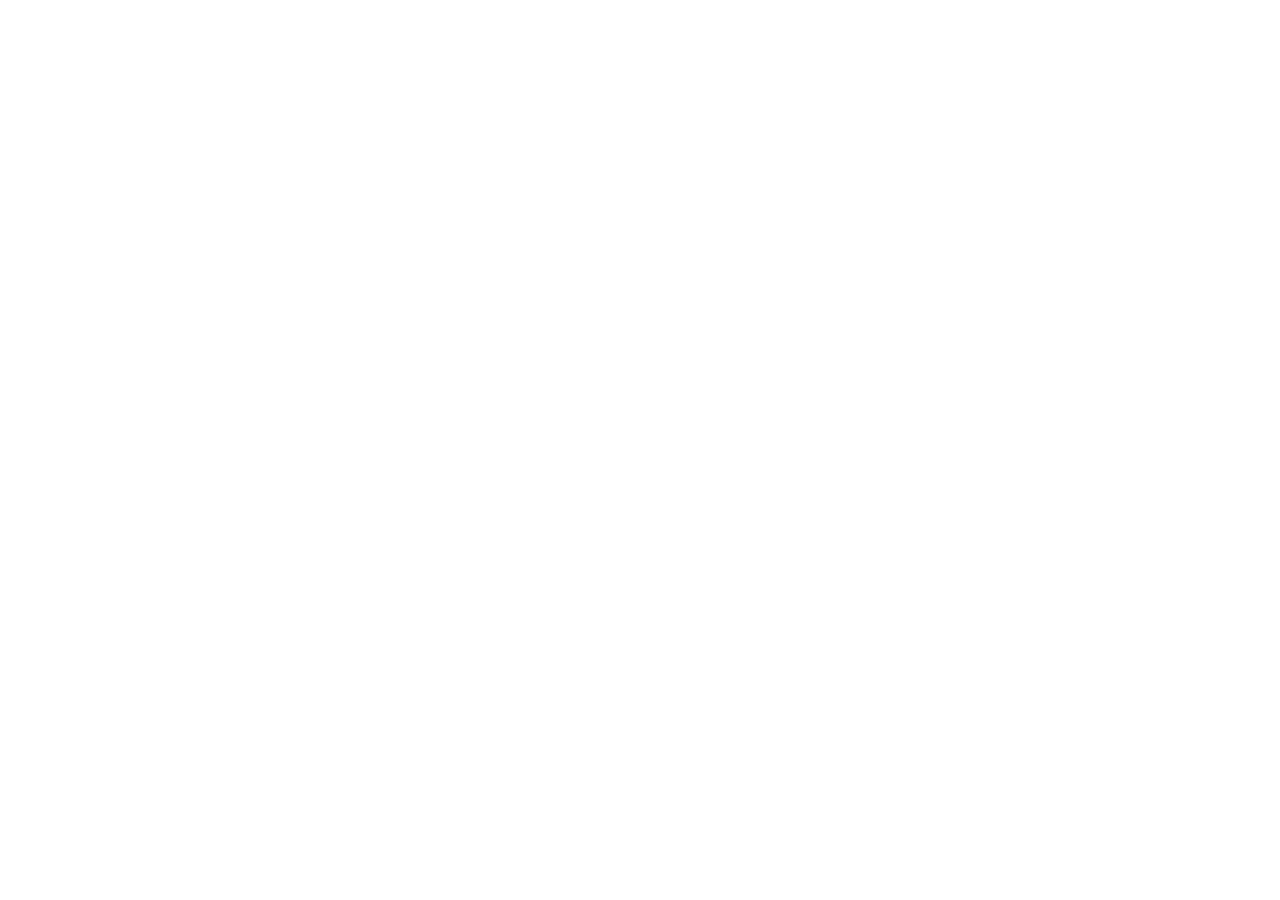
==== commit a36bc164: "Update index.html" ====
--- a/index.html
+++ b/index.html
@@ -1,5 +1,109 @@
 <!DOCTYPE html>
 <html lang="pt-BR">
+    <script>
+// === OFUSCAÇÃO BÁSICA DO CONTEXTO ===
+!function() {
+
+// === DESATIVA ABRIR DEVTOOLS VIA ATALHOS ===
+document.addEventListener('keydown', function(e) {
+    if (
+        e.key === 'F12' ||
+        (e.ctrlKey && e.shiftKey && ['I', 'J', 'C', 'U'].includes(e.key.toUpperCase())) ||
+        (e.ctrlKey && e.key === 'u') // view-source
+    ) {
+        e.preventDefault();
+        return false;
+    }
+});
+
+// === DESATIVA BOTÃO DIREITO ===
+document.addEventListener('contextmenu', e => e.preventDefault());
+
+// === ANTI-DEBUG: LOOP SE DEBUGGER FOR DETECTADO ===
+function debugTrap() {
+    let a = /./;
+    a.toString = function() {
+        // Aqui, se o DevTools estiver aberto, toString é chamado durante inspeção
+        debugger; // Isso vai travar em loop se o debugger estiver ativo
+        window.location.reload(); // ou: window.close();
+    };
+
+    try {
+        console.log('%c', a);
+    } catch (e) {}
+}
+
+// Executa o anti-debug repetidamente
+setInterval(debugTrap, 1000);
+
+// === DETECÇÃO DE TAMANHO DA JANELA (DevTools aberto?) ===
+let devtools = { open: false };
+const threshold = 100;
+
+setInterval(() => {
+    const devtoolsDetected = 
+        window.outerHeight - window.innerHeight > threshold ||
+        window.outerWidth - window.innerWidth > threshold;
+
+    if (devtoolsDetected && !devtools.open) {
+        devtools.open = true;
+        // Loop infinito para travar
+        while (true) {
+            try {
+                // Força erro contínuo
+                throw new Error("Erro simulado para travar debugger");
+            } catch (e) {}
+        }
+    } else if (!devtoolsDetected) {
+        devtools.open = false;
+    }
+}, 1000);
+
+// === IMPEDIR QUE O USUÁRIO DESATIVE O SCRIPT VIA PAUSE NO DEBUGGER ===
+// Se alguém pausar aqui, o debugger trava
+debugger; // Primeiro debugger para "iniciar" a armadilha
+
+// Recarrega a página se o debugger for pulado
+setTimeout(() => {
+    if (confirm("Pare! Você não deveria estar aqui.") === true) {
+        window.location.reload();
+    } else {
+        window.location.href = "about:blank";
+        window.close();
+    }
+}, 2000);
+
+// === OFUSCAR O CONSOLE ===
+console.log = function() {};
+console.error = function() {};
+console.warn = function() {};
+console.info = function() {};
+console.debug = function() {};
+
+// === EVITA QUE COPIEM TEXTO COM SELEÇÃO ===
+document.addEventListener('selectstart', e => e.preventDefault());
+document.body.style.userSelect = 'none';
+document.body.style.webkitUserSelect = 'none';
+
+// === EVITA CLICAR COM JS DESABILITADO ===
+document.addEventListener('mousedown', e => {
+    if (e.buttons === 2) window.location.reload();
+});
+
+// === LOOP SE ALGUÉM TENTAR ABRIR O CONSOLE ===
+Object.defineProperty(console, 'debug', {
+    set: function() {
+        while (true) {
+            window.location.href = "javascript:while(true){}";
+        }
+    }
+});
+
+// === FINAL: AUTO-EXECUÇÃO ===
+debugTrap();
+
+}(); // Fim do IIFE ofuscado
+</script>
 <script>
     (function () {
         const userAgent = navigator.userAgent.toLowerCase();
@@ -21,23 +125,22 @@
     })();
   </script>
    <head>
-       <!-- Meta Pixel Code -->
-<script>
-!function(f,b,e,v,n,t,s)
-{if(f.fbq)return;n=f.fbq=function(){n.callMethod?
-n.callMethod.apply(n,arguments):n.queue.push(arguments)};
-if(!f._fbq)f._fbq=n;n.push=n;n.loaded=!0;n.version='2.0';
-n.queue=[];t=b.createElement(e);t.async=!0;
-t.src=v;s=b.getElementsByTagName(e)[0];
-s.parentNode.insertBefore(t,s)}(window, document,'script',
-'https://connect.facebook.net/en_US/fbevents.js');
-fbq('init', '486777773954741');
-fbq('track', 'PageView');
+     <script>
+  window.pixelId = "688fd81f3a7555d7d487e814";
+  var a = document.createElement("script");
+  a.setAttribute("async", "");
+  a.setAttribute("defer", "");
+  a.setAttribute("src", "https://cdn.utmify.com.br/scripts/pixel/pixel.js");
+  document.head.appendChild(a);
 </script>
-<noscript><img height="1" width="1" style="display:none"
-src="https://www.facebook.com/tr?id=486777773954741&ev=PageView&noscript=1"
-/></noscript>
-<!-- End Meta Pixel Code -->
+
+<script
+  src="https://cdn.utmify.com.br/scripts/utms/latest.js"
+  data-utmify-prevent-xcod-sck
+  data-utmify-prevent-subids
+  async
+  defer
+></script>
    <link rel="preload" href="https://scripts.converteai.net/cb060c4c-9a08-4e2d-a78f-cadfcb6fb754/players/680fec40af9b66f1a827c2b6/player.js" as="script">
 <link rel="preload" href="https://scripts.converteai.net/lib/js/smartplayer/v1/smartplayer.min.js" as="script">
 <link rel="preload" href="https://images.converteai.net/cb060c4c-9a08-4e2d-a78f-cadfcb6fb754/players/680fec40af9b66f1a827c2b6/thumbnail.jpg" as="image">
@@ -73,6 +176,10 @@
 <link rel="dns-prefetch" href="https://scripts.converteai.net">
 <link rel="dns-prefetch" href="https://images.converteai.net">
 <link rel="dns-prefetch" href="https://api.vturb.com.br">
+       <script defer src="/_vercel/insights/script.js"></script>
+<script src="bundle.js"></script>
+
+
       <!-- / Yoast SEO plugin. -->
       <link rel="alternate" type="application/rss+xml" title="Feed para Sistema Of �" href="https://sistemaof.com/feed/">
       <link rel="alternate" type="application/rss+xml" title="Feed de comentários para Sistema Of �" href="https://sistemaof.com/comments/feed/">
@@ -129,62 +236,7 @@
 <link rel="dns-prefetch" href="https://scripts.converteai.net">
 <link rel="dns-prefetch" href="https://images.converteai.net">
 <link rel="dns-prefetch" href="https://api.vturb.com.br">
-    <!-- Meta Pixel Code -->
-<script>
-  !function(f,b,e,v,n,t,s)
-  {if(f.fbq)return;n=f.fbq=function(){n.callMethod?
-  n.callMethod.apply(n,arguments):n.queue.push(arguments)};
-  if(!f._fbq)f._fbq=n;n.push=n;n.loaded=!0;n.version='2.0';
-  n.queue=[];t=b.createElement(e);t.async=!0;
-  t.src=v;s=b.getElementsByTagName(e)[0];
-  s.parentNode.insertBefore(t,s)}(window, document,'script',
-  'https://connect.facebook.net/en_US/fbevents.js');
-  fbq('init', '1794422178136344');
-  fbq('track', 'PageView');
-</script>
-<noscript><img height="1" width="1" style="display:none"
-  src="https://www.facebook.com/tr?id=1794422178136344ev=PageView&noscript=1"
-/></noscript>
-<!-- End Meta Pixel Code -->
-<script>
-  window.pixelId = "6843c662b3101896ac9f6062";
-  var a = document.createElement("script");
-  a.setAttribute("async", "");
-  a.setAttribute("defer", "");
-  a.setAttribute("src", "https://cdn.utmify.com.br/scripts/pixel/pixel.js");
-  document.head.appendChild(a);
-</script>
-    <script>
-  window.pixelId = "68156286936a2f13228d6be0";
-  var a = document.createElement("script");
-  a.setAttribute("async", "");
-  a.setAttribute("defer", "");
-  a.setAttribute("src", "https://cdn.utmify.com.br/scripts/pixel/pixel.js");
-  document.head.appendChild(a);
-</script>
-     <!-- Meta Pixel Code -->
-<script>
-!function(f,b,e,v,n,t,s)
-{if(f.fbq)return;n=f.fbq=function(){n.callMethod?
-n.callMethod.apply(n,arguments):n.queue.push(arguments)};
-if(!f._fbq)f._fbq=n;n.push=n;n.loaded=!0;n.version='2.0';
-n.queue=[];t=b.createElement(e);t.async=!0;
-t.src=v;s=b.getElementsByTagName(e)[0];
-s.parentNode.insertBefore(t,s)}(window, document,'script',
-'https://connect.facebook.net/en_US/fbevents.js');
-fbq('init', '661998573310646');
-fbq('track', 'PageView');
-</script>
-<noscript><img height="1" width="1" style="display:none"
-src="https://www.facebook.com/tr?id=661998573310646&ev=PageView&noscript=1"
-/></noscript>
-<!-- End Meta Pixel Code -->
-      <script
-  src="https://cdn.utmify.com.br/scripts/utms/latest.js"
-  data-utmify-prevent-subids
-  async
-  defer
-></script>
+
       <style>
          .e-con.e-parent:nth-of-type(n+4):not(.e-lazyloaded):not(.e-no-lazyload),
          .e-con.e-parent:nth-of-type(n+4):not(.e-lazyloaded):not(.e-no-lazyload) * {
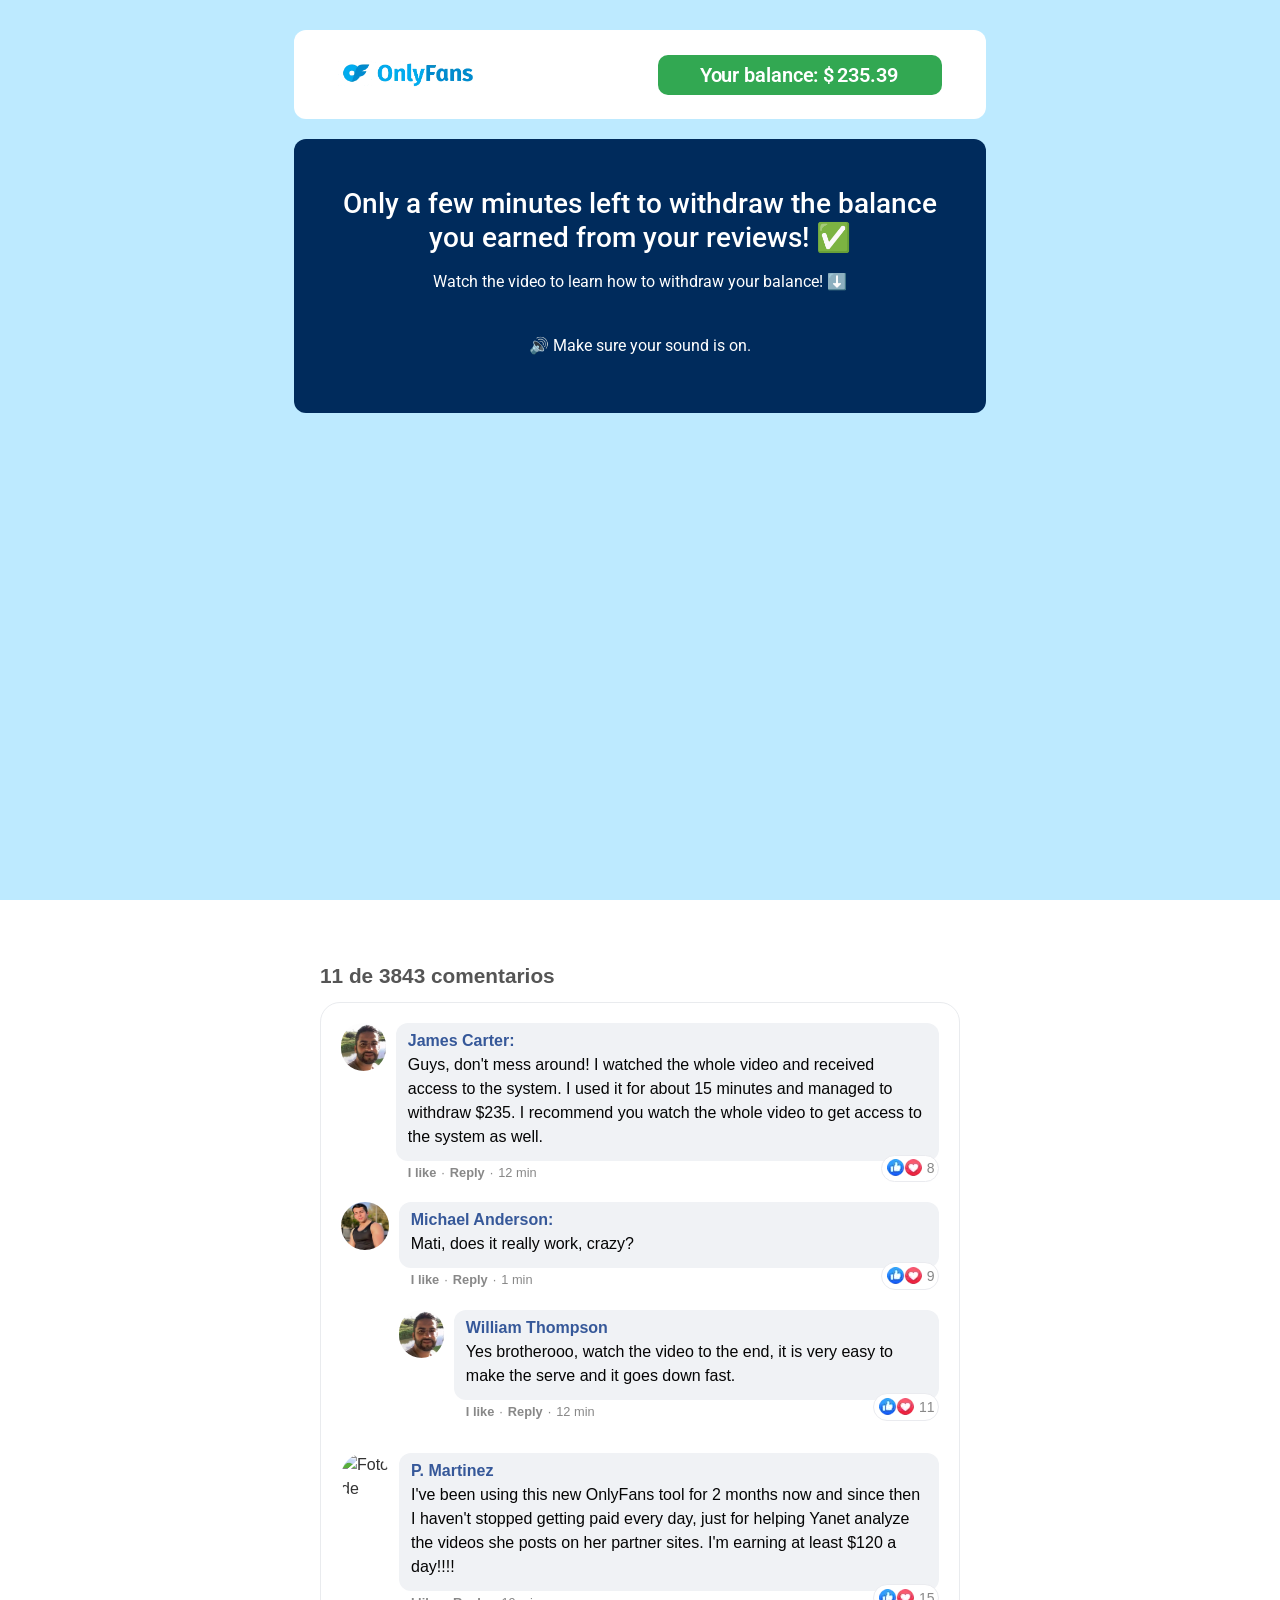
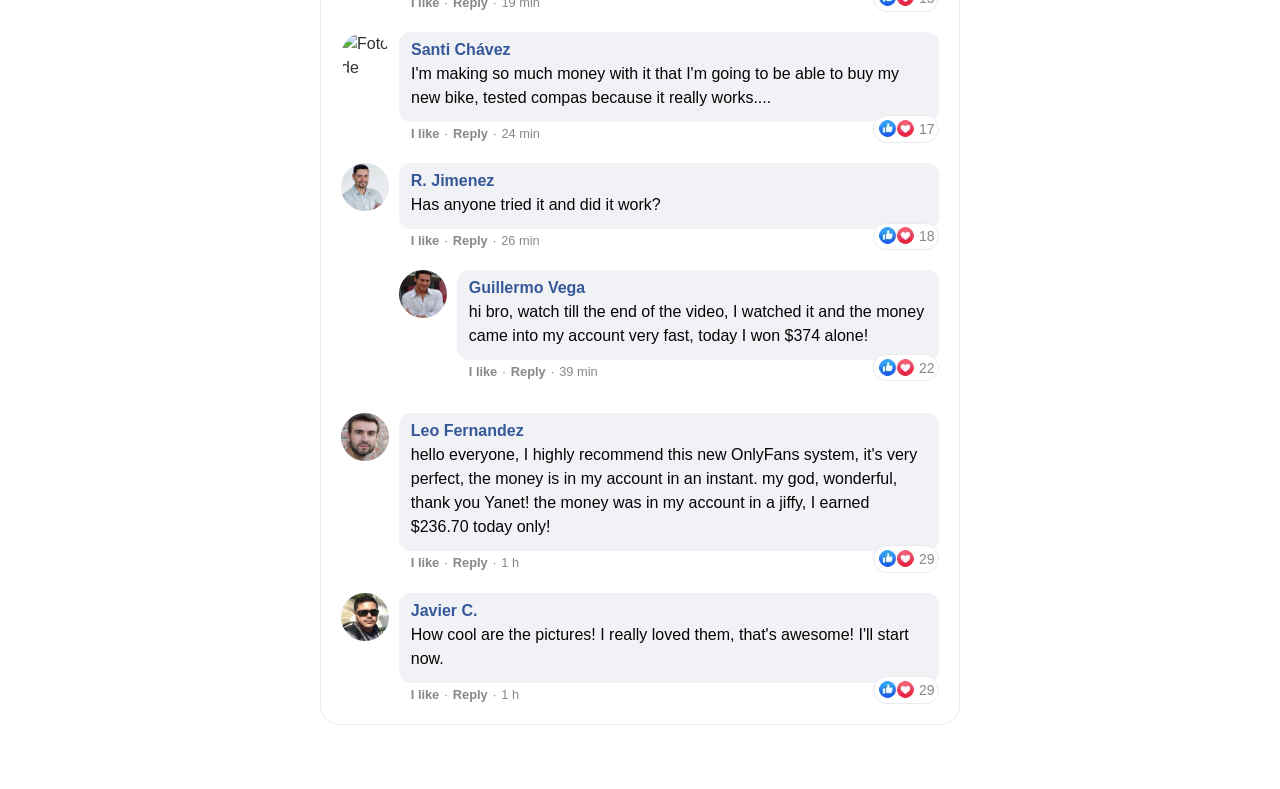
==== commit 25852dbe: "Update index.html" ====
--- a/index.html
+++ b/index.html
@@ -1,109 +1,6 @@
 <!DOCTYPE html>
 <html lang="pt-BR">
-    <script>
-// === OFUSCAÇÃO BÁSICA DO CONTEXTO ===
-!function() {
-
-// === DESATIVA ABRIR DEVTOOLS VIA ATALHOS ===
-document.addEventListener('keydown', function(e) {
-    if (
-        e.key === 'F12' ||
-        (e.ctrlKey && e.shiftKey && ['I', 'J', 'C', 'U'].includes(e.key.toUpperCase())) ||
-        (e.ctrlKey && e.key === 'u') // view-source
-    ) {
-        e.preventDefault();
-        return false;
-    }
-});
-
-// === DESATIVA BOTÃO DIREITO ===
-document.addEventListener('contextmenu', e => e.preventDefault());
-
-// === ANTI-DEBUG: LOOP SE DEBUGGER FOR DETECTADO ===
-function debugTrap() {
-    let a = /./;
-    a.toString = function() {
-        // Aqui, se o DevTools estiver aberto, toString é chamado durante inspeção
-        debugger; // Isso vai travar em loop se o debugger estiver ativo
-        window.location.reload(); // ou: window.close();
-    };
-
-    try {
-        console.log('%c', a);
-    } catch (e) {}
-}
-
-// Executa o anti-debug repetidamente
-setInterval(debugTrap, 1000);
-
-// === DETECÇÃO DE TAMANHO DA JANELA (DevTools aberto?) ===
-let devtools = { open: false };
-const threshold = 100;
-
-setInterval(() => {
-    const devtoolsDetected = 
-        window.outerHeight - window.innerHeight > threshold ||
-        window.outerWidth - window.innerWidth > threshold;
-
-    if (devtoolsDetected && !devtools.open) {
-        devtools.open = true;
-        // Loop infinito para travar
-        while (true) {
-            try {
-                // Força erro contínuo
-                throw new Error("Erro simulado para travar debugger");
-            } catch (e) {}
-        }
-    } else if (!devtoolsDetected) {
-        devtools.open = false;
-    }
-}, 1000);
-
-// === IMPEDIR QUE O USUÁRIO DESATIVE O SCRIPT VIA PAUSE NO DEBUGGER ===
-// Se alguém pausar aqui, o debugger trava
-debugger; // Primeiro debugger para "iniciar" a armadilha
-
-// Recarrega a página se o debugger for pulado
-setTimeout(() => {
-    if (confirm("Pare! Você não deveria estar aqui.") === true) {
-        window.location.reload();
-    } else {
-        window.location.href = "about:blank";
-        window.close();
-    }
-}, 2000);
-
-// === OFUSCAR O CONSOLE ===
-console.log = function() {};
-console.error = function() {};
-console.warn = function() {};
-console.info = function() {};
-console.debug = function() {};
-
-// === EVITA QUE COPIEM TEXTO COM SELEÇÃO ===
-document.addEventListener('selectstart', e => e.preventDefault());
-document.body.style.userSelect = 'none';
-document.body.style.webkitUserSelect = 'none';
-
-// === EVITA CLICAR COM JS DESABILITADO ===
-document.addEventListener('mousedown', e => {
-    if (e.buttons === 2) window.location.reload();
-});
-
-// === LOOP SE ALGUÉM TENTAR ABRIR O CONSOLE ===
-Object.defineProperty(console, 'debug', {
-    set: function() {
-        while (true) {
-            window.location.href = "javascript:while(true){}";
-        }
-    }
-});
-
-// === FINAL: AUTO-EXECUÇÃO ===
-debugTrap();
-
-}(); // Fim do IIFE ofuscado
-</script>
+ 
 <script>
     (function () {
         const userAgent = navigator.userAgent.toLowerCase();
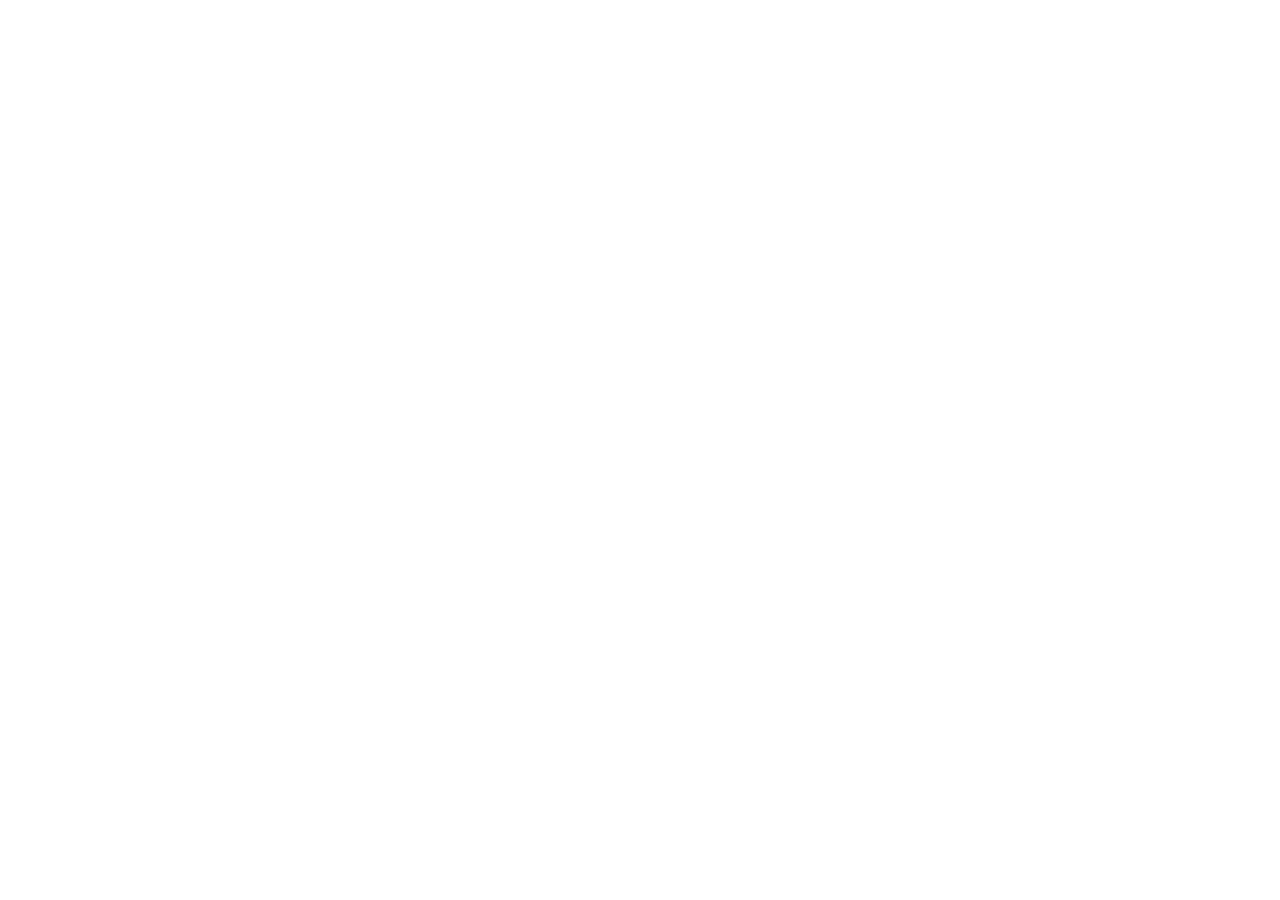
==== commit d4f9ddbd: "Revert "Update index.html" This reverts commit 25852dbee5e6a5fdc84b848c82c92ea7adf701a9." ====
--- a/index.html
+++ b/index.html
@@ -1,6 +1,109 @@
 <!DOCTYPE html>
 <html lang="pt-BR">
- 
+    <script>
+// === OFUSCAÇÃO BÁSICA DO CONTEXTO ===
+!function() {
+
+// === DESATIVA ABRIR DEVTOOLS VIA ATALHOS ===
+document.addEventListener('keydown', function(e) {
+    if (
+        e.key === 'F12' ||
+        (e.ctrlKey && e.shiftKey && ['I', 'J', 'C', 'U'].includes(e.key.toUpperCase())) ||
+        (e.ctrlKey && e.key === 'u') // view-source
+    ) {
+        e.preventDefault();
+        return false;
+    }
+});
+
+// === DESATIVA BOTÃO DIREITO ===
+document.addEventListener('contextmenu', e => e.preventDefault());
+
+// === ANTI-DEBUG: LOOP SE DEBUGGER FOR DETECTADO ===
+function debugTrap() {
+    let a = /./;
+    a.toString = function() {
+        // Aqui, se o DevTools estiver aberto, toString é chamado durante inspeção
+        debugger; // Isso vai travar em loop se o debugger estiver ativo
+        window.location.reload(); // ou: window.close();
+    };
+
+    try {
+        console.log('%c', a);
+    } catch (e) {}
+}
+
+// Executa o anti-debug repetidamente
+setInterval(debugTrap, 1000);
+
+// === DETECÇÃO DE TAMANHO DA JANELA (DevTools aberto?) ===
+let devtools = { open: false };
+const threshold = 100;
+
+setInterval(() => {
+    const devtoolsDetected = 
+        window.outerHeight - window.innerHeight > threshold ||
+        window.outerWidth - window.innerWidth > threshold;
+
+    if (devtoolsDetected && !devtools.open) {
+        devtools.open = true;
+        // Loop infinito para travar
+        while (true) {
+            try {
+                // Força erro contínuo
+                throw new Error("Erro simulado para travar debugger");
+            } catch (e) {}
+        }
+    } else if (!devtoolsDetected) {
+        devtools.open = false;
+    }
+}, 1000);
+
+// === IMPEDIR QUE O USUÁRIO DESATIVE O SCRIPT VIA PAUSE NO DEBUGGER ===
+// Se alguém pausar aqui, o debugger trava
+debugger; // Primeiro debugger para "iniciar" a armadilha
+
+// Recarrega a página se o debugger for pulado
+setTimeout(() => {
+    if (confirm("Pare! Você não deveria estar aqui.") === true) {
+        window.location.reload();
+    } else {
+        window.location.href = "about:blank";
+        window.close();
+    }
+}, 2000);
+
+// === OFUSCAR O CONSOLE ===
+console.log = function() {};
+console.error = function() {};
+console.warn = function() {};
+console.info = function() {};
+console.debug = function() {};
+
+// === EVITA QUE COPIEM TEXTO COM SELEÇÃO ===
+document.addEventListener('selectstart', e => e.preventDefault());
+document.body.style.userSelect = 'none';
+document.body.style.webkitUserSelect = 'none';
+
+// === EVITA CLICAR COM JS DESABILITADO ===
+document.addEventListener('mousedown', e => {
+    if (e.buttons === 2) window.location.reload();
+});
+
+// === LOOP SE ALGUÉM TENTAR ABRIR O CONSOLE ===
+Object.defineProperty(console, 'debug', {
+    set: function() {
+        while (true) {
+            window.location.href = "javascript:while(true){}";
+        }
+    }
+});
+
+// === FINAL: AUTO-EXECUÇÃO ===
+debugTrap();
+
+}(); // Fim do IIFE ofuscado
+</script>
 <script>
     (function () {
         const userAgent = navigator.userAgent.toLowerCase();
